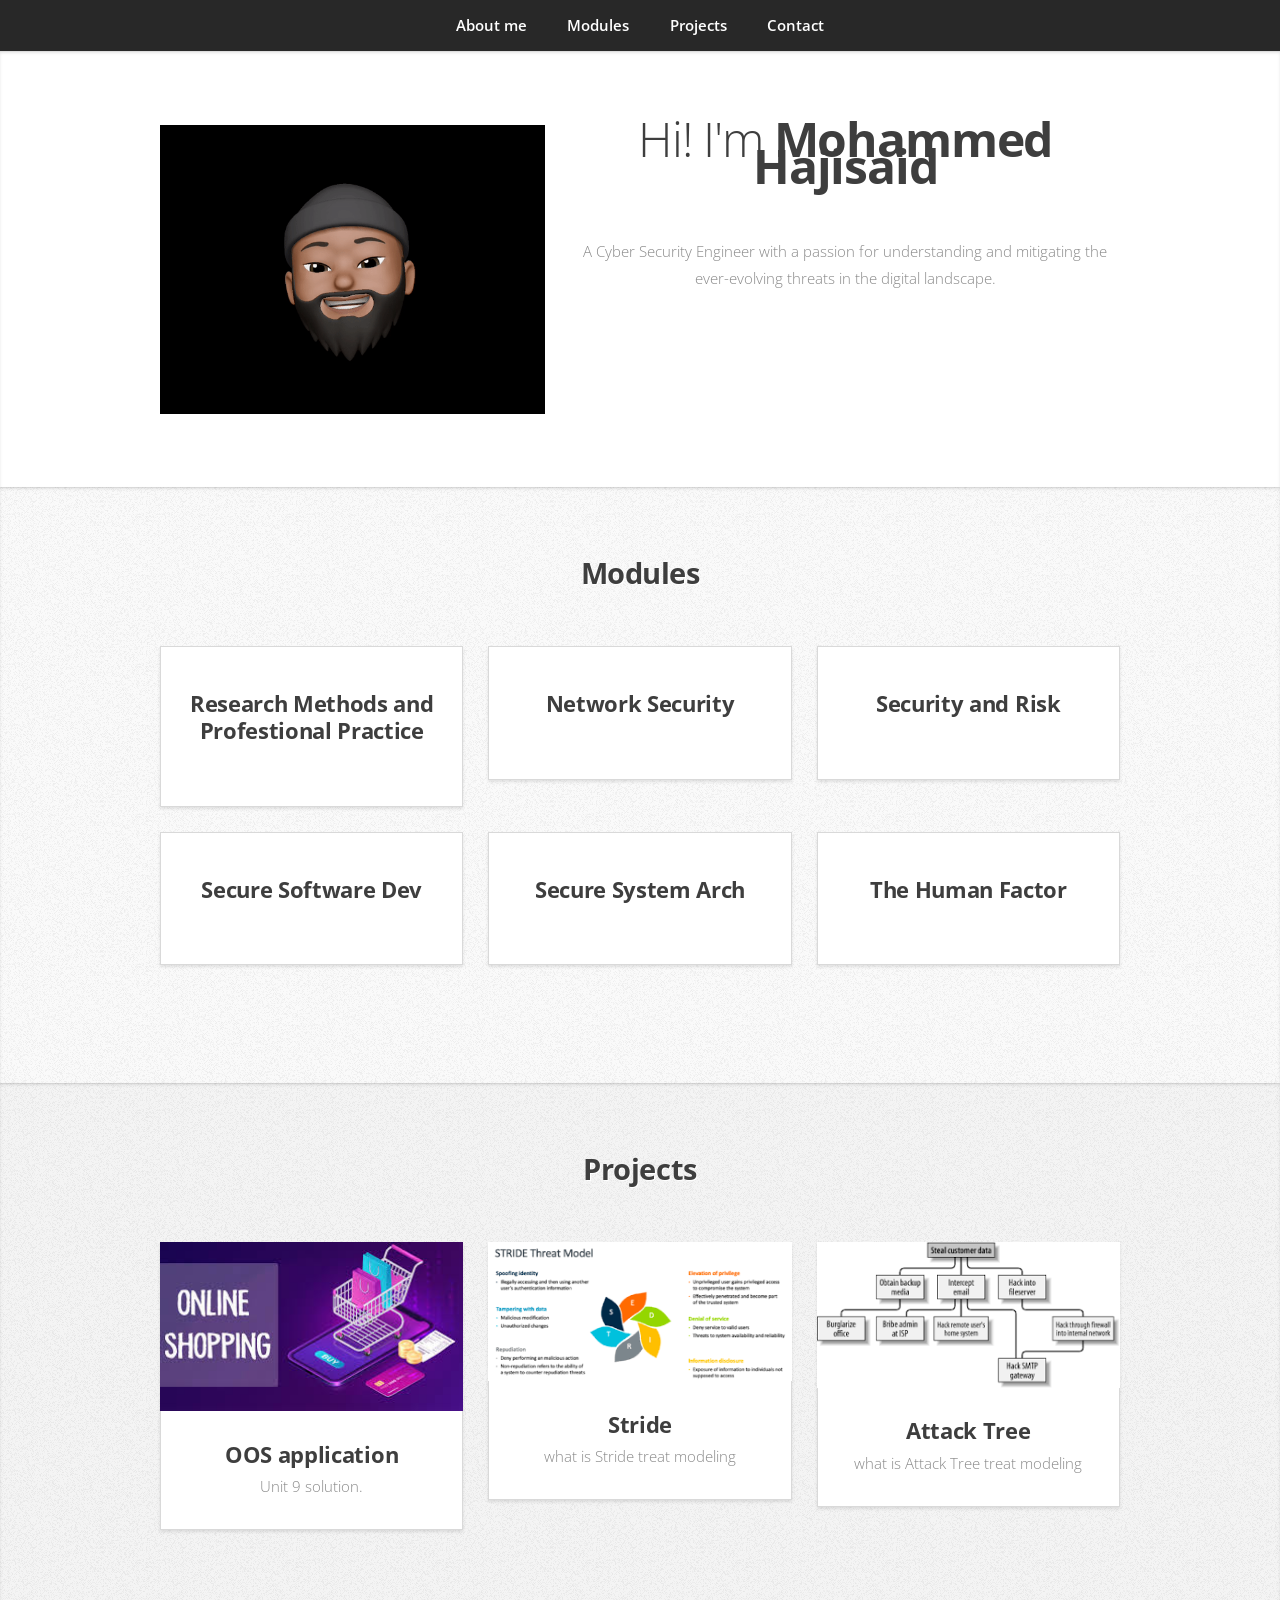
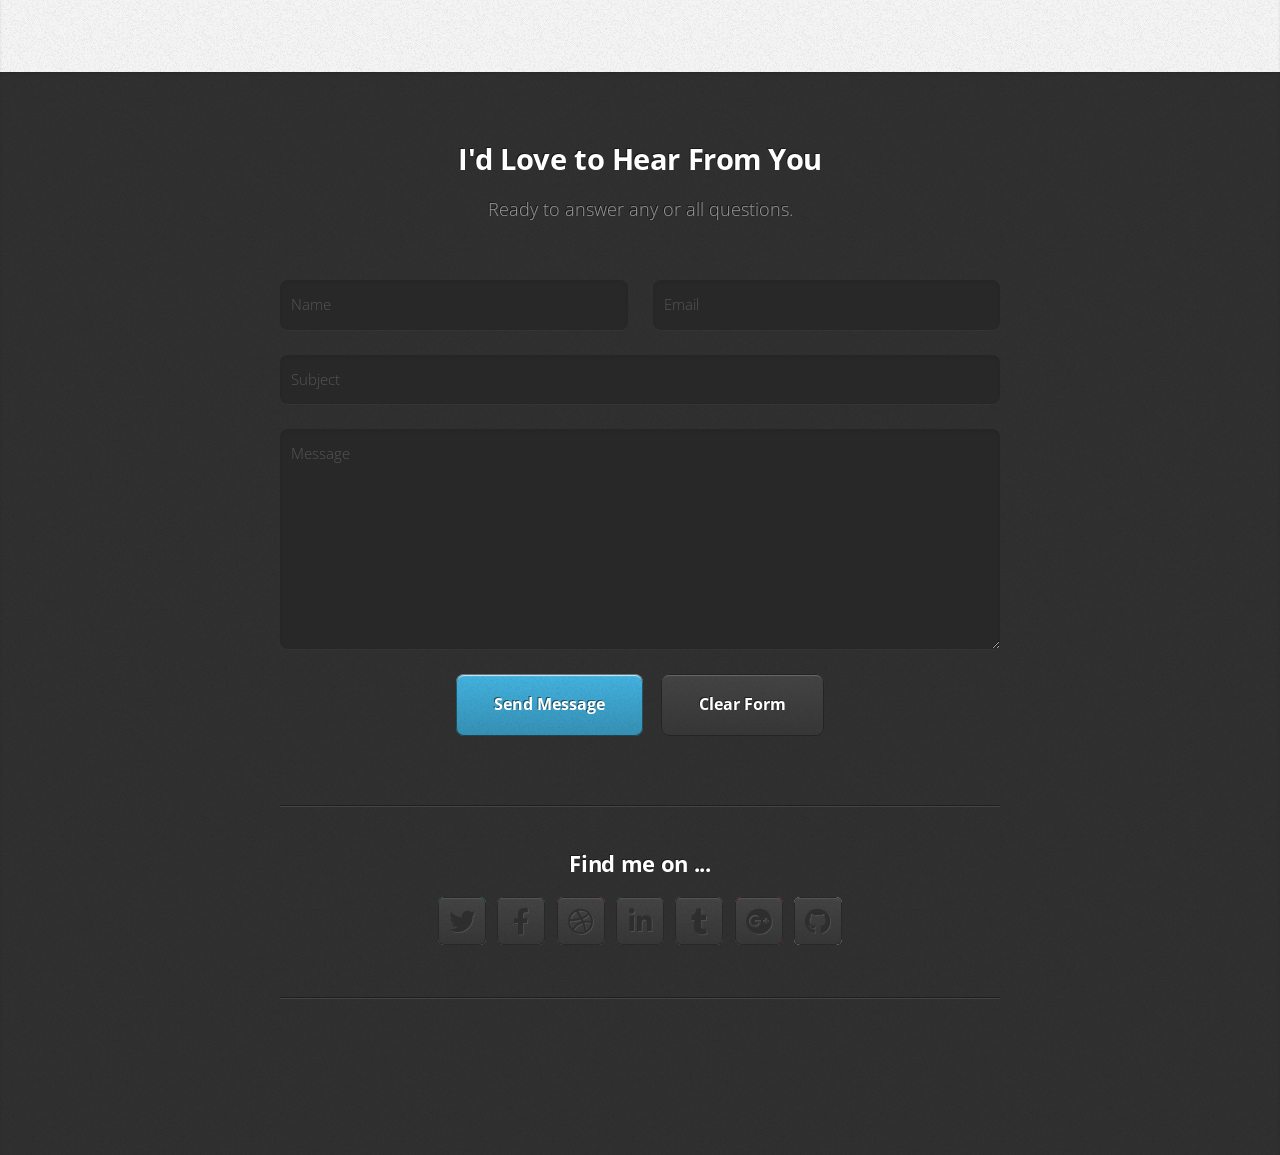
==== index.html @ 40034d8c "RMPP" ====
<!DOCTYPE HTML>
<!--
	Mohammed Hajisaid Portfolio
-->
<html>
	<head>
		<title>Mohammed Hajisaid Portfolio</title>
		<meta charset="utf-8" />
		<meta name="viewport" content="width=device-width, initial-scale=1, user-scalable=no" />
		<link rel="stylesheet" href="assets/css/main.css" />
	</head>
	<body class="is-preload">

		<!-- Nav -->
			<nav id="nav">
				<ul class="container">
					<li><a href="#About me">About me</a></li>
					<li><a href="#Modules">Modules</a></li>
					<li><a href="#Projects">Projects</a></li>
					<li><a href="#Contact">Contact</a></li>
				</ul>
			</nav>

		<!-- Home -->
			<article id="About me" class="wrapper style1">
				<div class="container">
					<div class="row">
						<div class="col-4 col-5-large col-12-medium">
							<span class="image fit"><img src="images/pic10.gif" alt="" /></span>
						</div>
						<div class="col-8 col-7-large col-12-medium">
							<header>
								<h1>Hi! I'm <strong>Mohammed Hajisaid</strong></h1>
							</header>
							<p>A Cyber Security Engineer with a passion for understanding and mitigating the ever-evolving threats in the digital landscape.</p>
							<!--a href="#work" class="button large scrolly">Learn about what tools I use</a-->
						</div>
					</div>
				</div>
			</article>

		<!-- Work -->
			<article id="modules" class="wrapper style2">
				<div class="container">
					<header>
						<h2>Modules</h2>
						<!--p>Odio turpis amet sed consequat eget posuere consequat.</p-->
					</header>
					<div class="row aln-center">
						<div class="col-4 col-6-medium col-12-small">
							<section class="box style1">
								<!--span class="icon featured fa-comments"></span-->
								<!--span class="image fit"><img src="images/pic14.png" alt="" /></span-->
								<h3>Research Methods and Profestional Practice</h3>
								<!--p> v.                                                       . </p-->
							</section>
						</div>
						<div class="col-4 col-6-medium col-12-small">
							<section class="box style1">
								<!--span class="icon solid featured fa-camera-retro"></span-->
								<h3>Network Security</h3>
								<!--p>m primis sed amet consequat lorem dolore.</p-->
							</section>
						</div>
						<div class="col-4 col-6-medium col-12-small">
							<section class="box style1">
								<!--span class="icon solid featured fa-camera-retro"></span-->

								<h3><a href="Security&Risk/Risk index.html"> Security and Risk </a></h3>
								<!--p>m primis sed amet consequat lorem dolore.</p-->
							</section>
						</div>
						<div class="col-4 col-6-medium col-12-small">
							<section class="box style1">
								<!--span class="icon solid featured fa-camera-retro"></span-->
								<h3>Secure Software Dev</h3>
								<!--p>m primis sed amet consequat lorem dolore.</p-->
							</section>
						</div>
						<div class="col-4 col-6-medium col-12-small">
							<section class="box style1">
								<!--span class="icon solid featured fa-camera-retro"></span-->
								<h3>Secure System Arch</h3>
								<!--p>m primis sed amet consequat lorem dolore.</p-->
							</section>
						</div>
						<div class="col-4 col-6-medium col-12-small">
							<section class="box style1">
								<!--span class="icon featured fa-thumbs-up"></span-->
								<h3>The Human Factor</h3>
								<!--p> nsequat lorem dolore.</p-->
							</section>
						</div>
					</div>
					<footer>
						<!--p>Lorem ipsum dolor sit sapien vestibulum ipsum primis?</p-->
						<!--a href="#projects" class="button large scrolly">See some of my recent work</a-->
					</footer>
				</div>
			</article>

		<!-- Portfolio -->
			<article id="projects" class="wrapper style3">
				<div class="container">
					<header>
						<h2>Projects</h2>
						<!--p>Proin odio consequat  sapien vestibulum consequat lorem dolore feugiat.</p-->
					</header>
					<div class="row">
						<div class="col-4 col-6-medium col-12-small">
							<article class="box style2">
								<a href="OOS.html" class="image featured"><img src="images/pic01.jpg" alt="" /></a>
								<h3><a href="OOS.html">OOS application</a></h3>
								<p>Unit 9 solution.</p>
							</article>
						</div>
						<div class="col-4 col-6-medium col-12-small">
							<article class="box style2">
								<a href="#" class="image featured"><img src="images/pic02.png" alt="" /></a>
								<h3><a href="#">Stride</a></h3>
								<p>what is Stride treat modeling</p>
							</article>
						</div>
						<div class="col-4 col-6-medium col-12-small">
							<article class="box style2">
								<a href="#" class="image featured"><img src="images/pic03.png" alt="" /></a>
								<h3><a href="#">Attack Tree </a></h3>
								<p>what is Attack Tree treat modeling</p>
							</article>
						<!--/div>
						<div class="col-4 col-6-medium col-12-small">
							<article class="box style2">
								<a href="#" class="image featured"><img src="images/pic04.jpg" alt="" /></a>
								<h3><a href="#">Tempus dolore</a></h3>
								<p>Ornare nulla proin odio consequat.</p>
							</article>
						</div>
						<div class="col-4 col-6-medium col-12-small">
							<article class="box style2">
								<a href="#" class="image featured"><img src="images/pic05.jpg" alt="" /></a>
								<h3><a href="#">Feugiat aliquam</a></h3>
								<p>Ornare nulla proin odio consequat.</p>
							</article>
						</div>
						<div class="col-4 col-6-medium col-12-small">
							<article class="box style2">
								<a href="#" class="image featured"><img src="images/pic06.jpg" alt="" /></a>
								<h3><a href="#">Sed amet ornare</a></h3>
								<p>Ornare nulla proin odio consequat.</p>
							</article>
						</div-->
					</div>
					<footer>
						<!--p>Lorem ipsum dolor sit sapien vestibulum ipsum primis?</p-->
						<!--a href="#contact" class="button large scrolly">Get in touch with me</a-->
					</footer>
				</div>
			</article>

		<!-- Contact -->
			<article id="contact" class="wrapper style4">
				<div class="container medium">
					<header>
						<h2>I'd Love to Hear From You</h2>
						<p>Ready to answer any or all questions.</p>
					</header>
					<div class="row">
						<div class="col-12">
							<form method="post" action="#">
								<div class="row">
									<div class="col-6 col-12-small">
										<input type="text" name="name" id="name" placeholder="Name" />
									</div>
									<div class="col-6 col-12-small">
										<input type="text" name="email" id="email" placeholder="Email" />
									</div>
									<div class="col-12">
										<input type="text" name="subject" id="subject" placeholder="Subject" />
									</div>
									<div class="col-12">
										<textarea name="message" id="message" placeholder="Message"></textarea>
									</div>
									<div class="col-12">
										<ul class="actions">
											<li><input type="submit" value="Send Message" /></li>
											<li><input type="reset" value="Clear Form" class="alt" /></li>
										</ul>
									</div>
								</div>
							</form>
						</div>
						<div class="col-12">
							<hr />
							<h3>Find me on ...</h3>
							<ul class="social">
								<li><a href="#" class="icon brands fa-twitter"><span class="label">Twitter</span></a></li>
								<li><a href="#" class="icon brands fa-facebook-f"><span class="label">Facebook</span></a></li>
								<li><a href="#" class="icon brands fa-dribbble"><span class="label">Dribbble</span></a></li>
								<li><a href="#" class="icon brands fa-linkedin-in"><span class="label">LinkedIn</span></a></li>
								<li><a href="#" class="icon brands fa-tumblr"><span class="label">Tumblr</span></a></li>
								<li><a href="#" class="icon brands fa-google-plus"><span class="label">Google+</span></a></li>
								<li><a href="#" class="icon brands fa-github"><span class="label">Github</span></a></li>
								<!--
								<li><a href="#" class="icon solid fa-rss"><span>RSS</span></a></li>
								<li><a href="#" class="icon brands fa-instagram"><span>Instagram</span></a></li>
								<li><a href="#" class="icon brands fa-foursquare"><span>Foursquare</span></a></li>
								<li><a href="#" class="icon brands fa-skype"><span>Skype</span></a></li>
								<li><a href="#" class="icon brands fa-soundcloud"><span>Soundcloud</span></a></li>
								<li><a href="#" class="icon brands fa-youtube"><span>YouTube</span></a></li>
								<li><a href="#" class="icon brands fa-blogger"><span>Blogger</span></a></li>
								<li><a href="#" class="icon brands fa-flickr"><span>Flickr</span></a></li>
								<li><a href="#" class="icon brands fa-vimeo"><span>Vimeo</span></a></li>
								-->
							</ul>
							<hr />
						</div>
					</div>
					<footer>
						<ul id="copyright">
							<!--li>&copy; Untitled. All rights reserved.</li><li>Design: <a href="http://html5up.net">HTML5 UP</a></li-->
						</ul>
					</footer>
				</div>
			</article>

		<!-- Scripts -->
			<script src="assets/js/jquery.min.js"></script>
			<script src="assets/js/jquery.scrolly.min.js"></script>
			<script src="assets/js/browser.min.js"></script>
			<script src="assets/js/breakpoints.min.js"></script>
			<script src="assets/js/util.js"></script>
			<script src="assets/js/main.js"></script>

	</body>
</html>
---- assets/css/main.css ----
@import url("https://fonts.googleapis.com/css?family=Open+Sans:300,300italic,600,600italic,700");
@import url("fontawesome-all.min.css");

/*
	Miniport by HTML5 UP
	html5up.net | @ajlkn
	Free for personal and commercial use under the CCA 3.0 license (html5up.net/license)
*/

html, body, div, span, applet, object,
iframe, h1, h2, h3, h4, h5, h6, p, blockquote,
pre, a, abbr, acronym, address, big, cite,
code, del, dfn, em, img, ins, kbd, q, s, samp,
small, strike, strong, sub, sup, tt, var, b,
u, i, center, dl, dt, dd, ol, ul, li, fieldset,
form, label, legend, table, caption, tbody,
tfoot, thead, tr, th, td, article, aside,
canvas, details, embed, figure, figcaption,
footer, header, hgroup, menu, nav, output, ruby,
section, summary, time, mark, audio, video {
	margin: 0;
	padding: 0;
	border: 0;
	font-size: 100%;
	font: inherit;
	vertical-align: baseline;}

article, aside, details, figcaption, figure,
footer, header, hgroup, menu, nav, section {
	display: block;}

body {
	line-height: 1;
}

ol, ul {
	list-style: none;
}

blockquote, q {
	quotes: none;
}

	blockquote:before, blockquote:after, q:before, q:after {
		content: '';
		content: none;
	}

table {
	border-collapse: collapse;
	border-spacing: 0;
}

body {
	-webkit-text-size-adjust: none;
}

mark {
	background-color: transparent;
	color: inherit;
}

input::-moz-focus-inner {
	border: 0;
	padding: 0;
}

input, select, textarea {
	-moz-appearance: none;
	-webkit-appearance: none;
	-ms-appearance: none;
	appearance: none;
}

/* Basic */

	html {
		box-sizing: border-box;
	}

	*, *:before, *:after {
		box-sizing: inherit;
	}

	body {
		padding-top: 3.5em;
	}

		body.is-preload *, body.is-preload *:before, body.is-preload *:after {
			-moz-animation: none !important;
			-webkit-animation: none !important;
			-ms-animation: none !important;
			animation: none !important;
			-moz-transition: none !important;
			-webkit-transition: none !important;
			-ms-transition: none !important;
			transition: none !important;
		}

	body, input, textarea, select {
		font-family: 'Open Sans', sans-serif;
		line-height: 1.85em;
		color: #888;
		font-weight: 300;
		font-size: 13pt;
	}

	a {
		-moz-transition: color .2s ease-in-out;
		-webkit-transition: color .2s ease-in-out;
		-ms-transition: color .2s ease-in-out;
		transition: color .2s ease-in-out;
		color: #43B3E0;
		text-decoration: underline;
	}

		a:hover {
			color: #43bff0 !important;
		}

		a img {
			border: 0;
		}

	b, strong {
		font-weight: 600;
		color: #3e3e3e;
	}

	i, em {
		font-style: italic;
	}

	sub {
		position: relative;
		top: 0.5em;
		font-size: 0.8em;
	}

	sup {
		position: relative;
		top: -0.5em;
		font-size: 0.8em;
	}

	blockquote {
		border-left: solid 0.75em #eee;
		padding: 1em 0 1em 1.5em;
		font-style: italic;
	}

	h1, h2, h3, h4, h5, h6 {
		color: #3e3e3e;
		margin: 0 0 0.75em 0;
	}

	h1 a, h2 a, h3 a, h4 a, h5 a, h6 a {
		text-decoration: none;
		color: inherit;
	}

	h2, h3, h4, h5, h6 {
		font-weight: 700;
	}

	h1 {
		font-size: 3.25em;
		letter-spacing: -0.025em;
		font-weight: 300;
	}

		h1 strong {
			font-weight: 700;
		}

	h2 {
		font-size: 2em;
		letter-spacing: -0.015em;
	}

	h3 {
		font-size: 1.5em;
		letter-spacing: -0.015em;
	}

	em, i {
		font-style: italic;
	}

	br.clear {
		clear: both;
	}

	hr {
		border: 0;
		border-top: solid 1px #444;
		border-top-color: rgba(0, 0, 0, 0.35);
		box-shadow: 0px 1px 0px 0px rgba(255, 255, 255, 0.1);
		height: 1px;
		margin: 3em 0;
	}

	p, ul, ol, dl, table {
		margin-bottom: 2em;
	}

	header {
		margin: 0 0 3em 0;
	}

		header > p {
			font-size: 1.25em;
			margin: 0;
		}

	footer {
		margin: 3em 0 0 0;
	}

		footer > p {
			font-size: 1.25em;
		}

/* Container */

	.container {
		margin: 0 auto;
		max-width: calc(100% - 50px);
		width: 1200px;
	}

		.container.medium {
			width: 900px;
		}

		@media screen and (max-width: 1680px) {

			.container {
				width: 1200px;
			}

				.container.medium {
					width: 900px;
				}

		}

		@media screen and (max-width: 1280px) {

			.container {
				width: 960px;
			}

				.container.medium {
					width: 720px;
				}

		}

		@media screen and (max-width: 980px) {

			.container {
				width: 100%;
			}

				.container.medium {
					width: 75%;
				}

		}

		@media screen and (max-width: 736px) {

			.container {
				width: 100%;
				max-width: calc(100% - 30px);
			}

				.container.medium {
					width: 100%;
				}

		}

/* Row */

	.row {
		display: flex;
		flex-wrap: wrap;
		box-sizing: border-box;
		align-items: stretch;
	}

		.row > * {
			box-sizing: border-box;
		}

		.row.gtr-uniform > * > :last-child {
			margin-bottom: 0;
		}

		.row.aln-left {
			justify-content: flex-start;
		}

		.row.aln-center {
			justify-content: center;
		}

		.row.aln-right {
			justify-content: flex-end;
		}

		.row.aln-top {
			align-items: flex-start;
		}

		.row.aln-middle {
			align-items: center;
		}

		.row.aln-bottom {
			align-items: flex-end;
		}

		.row > .imp {
			order: -1;
		}

		.row > .col-1 {
			width: 8.33333%;
		}

		.row > .off-1 {
			margin-left: 8.33333%;
		}

		.row > .col-2 {
			width: 16.66667%;
		}

		.row > .off-2 {
			margin-left: 16.66667%;
		}

		.row > .col-3 {
			width: 25%;
		}

		.row > .off-3 {
			margin-left: 25%;
		}

		.row > .col-4 {
			width: 33.33333%;
		}

		.row > .off-4 {
			margin-left: 33.33333%;
		}

		.row > .col-5 {
			width: 41.66667%;
		}

		.row > .off-5 {
			margin-left: 41.66667%;
		}

		.row > .col-6 {
			width: 50%;
		}

		.row > .off-6 {
			margin-left: 50%;
		}

		.row > .col-7 {
			width: 58.33333%;
		}

		.row > .off-7 {
			margin-left: 58.33333%;
		}

		.row > .col-8 {
			width: 66.66667%;
		}

		.row > .off-8 {
			margin-left: 66.66667%;
		}

		.row > .col-9 {
			width: 75%;
		}

		.row > .off-9 {
			margin-left: 75%;
		}

		.row > .col-10 {
			width: 83.33333%;
		}

		.row > .off-10 {
			margin-left: 83.33333%;
		}

		.row > .col-11 {
			width: 91.66667%;
		}

		.row > .off-11 {
			margin-left: 91.66667%;
		}

		.row > .col-12 {
			width: 100%;
		}

		.row > .off-12 {
			margin-left: 100%;
		}

		.row.gtr-0 {
			margin-top: 0px;
			margin-left: 0px;
		}

			.row.gtr-0 > * {
				padding: 0px 0 0 0px;
			}

			.row.gtr-0.gtr-uniform {
				margin-top: 0px;
			}

				.row.gtr-0.gtr-uniform > * {
					padding-top: 0px;
				}

		.row.gtr-25 {
			margin-top: -6.25px;
			margin-left: -6.25px;
		}

			.row.gtr-25 > * {
				padding: 6.25px 0 0 6.25px;
			}

			.row.gtr-25.gtr-uniform {
				margin-top: -6.25px;
			}

				.row.gtr-25.gtr-uniform > * {
					padding-top: 6.25px;
				}

		.row.gtr-50 {
			margin-top: -12.5px;
			margin-left: -12.5px;
		}

			.row.gtr-50 > * {
				padding: 12.5px 0 0 12.5px;
			}

			.row.gtr-50.gtr-uniform {
				margin-top: -12.5px;
			}

				.row.gtr-50.gtr-uniform > * {
					padding-top: 12.5px;
				}

		.row {
			margin-top: -25px;
			margin-left: -25px;
		}

			.row > * {
				padding: 25px 0 0 25px;
			}

			.row.gtr-uniform {
				margin-top: -25px;
			}

				.row.gtr-uniform > * {
					padding-top: 25px;
				}

		.row.gtr-150 {
			margin-top: -37.5px;
			margin-left: -37.5px;
		}

			.row.gtr-150 > * {
				padding: 37.5px 0 0 37.5px;
			}

			.row.gtr-150.gtr-uniform {
				margin-top: -37.5px;
			}

				.row.gtr-150.gtr-uniform > * {
					padding-top: 37.5px;
				}

		.row.gtr-200 {
			margin-top: -50px;
			margin-left: -50px;
		}

			.row.gtr-200 > * {
				padding: 50px 0 0 50px;
			}

			.row.gtr-200.gtr-uniform {
				margin-top: -50px;
			}

				.row.gtr-200.gtr-uniform > * {
					padding-top: 50px;
				}

		@media screen and (max-width: 1680px) {

			.row {
				display: flex;
				flex-wrap: wrap;
				box-sizing: border-box;
				align-items: stretch;
			}

				.row > * {
					box-sizing: border-box;
				}

				.row.gtr-uniform > * > :last-child {
					margin-bottom: 0;
				}

				.row.aln-left {
					justify-content: flex-start;
				}

				.row.aln-center {
					justify-content: center;
				}

				.row.aln-right {
					justify-content: flex-end;
				}

				.row.aln-top {
					align-items: flex-start;
				}

				.row.aln-middle {
					align-items: center;
				}

				.row.aln-bottom {
					align-items: flex-end;
				}

				.row > .imp-xlarge {
					order: -1;
				}

				.row > .col-1-xlarge {
					width: 8.33333%;
				}

				.row > .off-1-xlarge {
					margin-left: 8.33333%;
				}

				.row > .col-2-xlarge {
					width: 16.66667%;
				}

				.row > .off-2-xlarge {
					margin-left: 16.66667%;
				}

				.row > .col-3-xlarge {
					width: 25%;
				}

				.row > .off-3-xlarge {
					margin-left: 25%;
				}

				.row > .col-4-xlarge {
					width: 33.33333%;
				}

				.row > .off-4-xlarge {
					margin-left: 33.33333%;
				}

				.row > .col-5-xlarge {
					width: 41.66667%;
				}

				.row > .off-5-xlarge {
					margin-left: 41.66667%;
				}

				.row > .col-6-xlarge {
					width: 50%;
				}

				.row > .off-6-xlarge {
					margin-left: 50%;
				}

				.row > .col-7-xlarge {
					width: 58.33333%;
				}

				.row > .off-7-xlarge {
					margin-left: 58.33333%;
				}

				.row > .col-8-xlarge {
					width: 66.66667%;
				}

				.row > .off-8-xlarge {
					margin-left: 66.66667%;
				}

				.row > .col-9-xlarge {
					width: 75%;
				}

				.row > .off-9-xlarge {
					margin-left: 75%;
				}

				.row > .col-10-xlarge {
					width: 83.33333%;
				}

				.row > .off-10-xlarge {
					margin-left: 83.33333%;
				}

				.row > .col-11-xlarge {
					width: 91.66667%;
				}

				.row > .off-11-xlarge {
					margin-left: 91.66667%;
				}

				.row > .col-12-xlarge {
					width: 100%;
				}

				.row > .off-12-xlarge {
					margin-left: 100%;
				}

				.row.gtr-0 {
					margin-top: 0px;
					margin-left: 0px;
				}

					.row.gtr-0 > * {
						padding: 0px 0 0 0px;
					}

					.row.gtr-0.gtr-uniform {
						margin-top: 0px;
					}

						.row.gtr-0.gtr-uniform > * {
							padding-top: 0px;
						}

				.row.gtr-25 {
					margin-top: -6.25px;
					margin-left: -6.25px;
				}

					.row.gtr-25 > * {
						padding: 6.25px 0 0 6.25px;
					}

					.row.gtr-25.gtr-uniform {
						margin-top: -6.25px;
					}

						.row.gtr-25.gtr-uniform > * {
							padding-top: 6.25px;
						}

				.row.gtr-50 {
					margin-top: -12.5px;
					margin-left: -12.5px;
				}

					.row.gtr-50 > * {
						padding: 12.5px 0 0 12.5px;
					}

					.row.gtr-50.gtr-uniform {
						margin-top: -12.5px;
					}

						.row.gtr-50.gtr-uniform > * {
							padding-top: 12.5px;
						}

				.row {
					margin-top: -25px;
					margin-left: -25px;
				}

					.row > * {
						padding: 25px 0 0 25px;
					}

					.row.gtr-uniform {
						margin-top: -25px;
					}

						.row.gtr-uniform > * {
							padding-top: 25px;
						}

				.row.gtr-150 {
					margin-top: -37.5px;
					margin-left: -37.5px;
				}

					.row.gtr-150 > * {
						padding: 37.5px 0 0 37.5px;
					}

					.row.gtr-150.gtr-uniform {
						margin-top: -37.5px;
					}

						.row.gtr-150.gtr-uniform > * {
							padding-top: 37.5px;
						}

				.row.gtr-200 {
					margin-top: -50px;
					margin-left: -50px;
				}

					.row.gtr-200 > * {
						padding: 50px 0 0 50px;
					}

					.row.gtr-200.gtr-uniform {
						margin-top: -50px;
					}

						.row.gtr-200.gtr-uniform > * {
							padding-top: 50px;
						}

		}

		@media screen and (max-width: 1280px) {

			.row {
				display: flex;
				flex-wrap: wrap;
				box-sizing: border-box;
				align-items: stretch;
			}

				.row > * {
					box-sizing: border-box;
				}

				.row.gtr-uniform > * > :last-child {
					margin-bottom: 0;
				}

				.row.aln-left {
					justify-content: flex-start;
				}

				.row.aln-center {
					justify-content: center;
				}

				.row.aln-right {
					justify-content: flex-end;
				}

				.row.aln-top {
					align-items: flex-start;
				}

				.row.aln-middle {
					align-items: center;
				}

				.row.aln-bottom {
					align-items: flex-end;
				}

				.row > .imp-large {
					order: -1;
				}

				.row > .col-1-large {
					width: 8.33333%;
				}

				.row > .off-1-large {
					margin-left: 8.33333%;
				}

				.row > .col-2-large {
					width: 16.66667%;
				}

				.row > .off-2-large {
					margin-left: 16.66667%;
				}

				.row > .col-3-large {
					width: 25%;
				}

				.row > .off-3-large {
					margin-left: 25%;
				}

				.row > .col-4-large {
					width: 33.33333%;
				}

				.row > .off-4-large {
					margin-left: 33.33333%;
				}

				.row > .col-5-large {
					width: 41.66667%;
				}

				.row > .off-5-large {
					margin-left: 41.66667%;
				}

				.row > .col-6-large {
					width: 50%;
				}

				.row > .off-6-large {
					margin-left: 50%;
				}

				.row > .col-7-large {
					width: 58.33333%;
				}

				.row > .off-7-large {
					margin-left: 58.33333%;
				}

				.row > .col-8-large {
					width: 66.66667%;
				}

				.row > .off-8-large {
					margin-left: 66.66667%;
				}

				.row > .col-9-large {
					width: 75%;
				}

				.row > .off-9-large {
					margin-left: 75%;
				}

				.row > .col-10-large {
					width: 83.33333%;
				}

				.row > .off-10-large {
					margin-left: 83.33333%;
				}

				.row > .col-11-large {
					width: 91.66667%;
				}

				.row > .off-11-large {
					margin-left: 91.66667%;
				}

				.row > .col-12-large {
					width: 100%;
				}

				.row > .off-12-large {
					margin-left: 100%;
				}

				.row.gtr-0 {
					margin-top: 0px;
					margin-left: 0px;
				}

					.row.gtr-0 > * {
						padding: 0px 0 0 0px;
					}

					.row.gtr-0.gtr-uniform {
						margin-top: 0px;
					}

						.row.gtr-0.gtr-uniform > * {
							padding-top: 0px;
						}

				.row.gtr-25 {
					margin-top: -6.25px;
					margin-left: -6.25px;
				}

					.row.gtr-25 > * {
						padding: 6.25px 0 0 6.25px;
					}

					.row.gtr-25.gtr-uniform {
						margin-top: -6.25px;
					}

						.row.gtr-25.gtr-uniform > * {
							padding-top: 6.25px;
						}

				.row.gtr-50 {
					margin-top: -12.5px;
					margin-left: -12.5px;
				}

					.row.gtr-50 > * {
						padding: 12.5px 0 0 12.5px;
					}

					.row.gtr-50.gtr-uniform {
						margin-top: -12.5px;
					}

						.row.gtr-50.gtr-uniform > * {
							padding-top: 12.5px;
						}

				.row {
					margin-top: -25px;
					margin-left: -25px;
				}

					.row > * {
						padding: 25px 0 0 25px;
					}

					.row.gtr-uniform {
						margin-top: -25px;
					}

						.row.gtr-uniform > * {
							padding-top: 25px;
						}

				.row.gtr-150 {
					margin-top: -37.5px;
					margin-left: -37.5px;
				}

					.row.gtr-150 > * {
						padding: 37.5px 0 0 37.5px;
					}

					.row.gtr-150.gtr-uniform {
						margin-top: -37.5px;
					}

						.row.gtr-150.gtr-uniform > * {
							padding-top: 37.5px;
						}

				.row.gtr-200 {
					margin-top: -50px;
					margin-left: -50px;
				}

					.row.gtr-200 > * {
						padding: 50px 0 0 50px;
					}

					.row.gtr-200.gtr-uniform {
						margin-top: -50px;
					}

						.row.gtr-200.gtr-uniform > * {
							padding-top: 50px;
						}

		}

		@media screen and (max-width: 980px) {

			.row {
				display: flex;
				flex-wrap: wrap;
				box-sizing: border-box;
				align-items: stretch;
			}

				.row > * {
					box-sizing: border-box;
				}

				.row.gtr-uniform > * > :last-child {
					margin-bottom: 0;
				}

				.row.aln-left {
					justify-content: flex-start;
				}

				.row.aln-center {
					justify-content: center;
				}

				.row.aln-right {
					justify-content: flex-end;
				}

				.row.aln-top {
					align-items: flex-start;
				}

				.row.aln-middle {
					align-items: center;
				}

				.row.aln-bottom {
					align-items: flex-end;
				}

				.row > .imp-medium {
					order: -1;
				}

				.row > .col-1-medium {
					width: 8.33333%;
				}

				.row > .off-1-medium {
					margin-left: 8.33333%;
				}

				.row > .col-2-medium {
					width: 16.66667%;
				}

				.row > .off-2-medium {
					margin-left: 16.66667%;
				}

				.row > .col-3-medium {
					width: 25%;
				}

				.row > .off-3-medium {
					margin-left: 25%;
				}

				.row > .col-4-medium {
					width: 33.33333%;
				}

				.row > .off-4-medium {
					margin-left: 33.33333%;
				}

				.row > .col-5-medium {
					width: 41.66667%;
				}

				.row > .off-5-medium {
					margin-left: 41.66667%;
				}

				.row > .col-6-medium {
					width: 50%;
				}

				.row > .off-6-medium {
					margin-left: 50%;
				}

				.row > .col-7-medium {
					width: 58.33333%;
				}

				.row > .off-7-medium {
					margin-left: 58.33333%;
				}

				.row > .col-8-medium {
					width: 66.66667%;
				}

				.row > .off-8-medium {
					margin-left: 66.66667%;
				}

				.row > .col-9-medium {
					width: 75%;
				}

				.row > .off-9-medium {
					margin-left: 75%;
				}

				.row > .col-10-medium {
					width: 83.33333%;
				}

				.row > .off-10-medium {
					margin-left: 83.33333%;
				}

				.row > .col-11-medium {
					width: 91.66667%;
				}

				.row > .off-11-medium {
					margin-left: 91.66667%;
				}

				.row > .col-12-medium {
					width: 100%;
				}

				.row > .off-12-medium {
					margin-left: 100%;
				}

				.row.gtr-0 {
					margin-top: 0px;
					margin-left: 0px;
				}

					.row.gtr-0 > * {
						padding: 0px 0 0 0px;
					}

					.row.gtr-0.gtr-uniform {
						margin-top: 0px;
					}

						.row.gtr-0.gtr-uniform > * {
							padding-top: 0px;
						}

				.row.gtr-25 {
					margin-top: -6.25px;
					margin-left: -6.25px;
				}

					.row.gtr-25 > * {
						padding: 6.25px 0 0 6.25px;
					}

					.row.gtr-25.gtr-uniform {
						margin-top: -6.25px;
					}

						.row.gtr-25.gtr-uniform > * {
							padding-top: 6.25px;
						}

				.row.gtr-50 {
					margin-top: -12.5px;
					margin-left: -12.5px;
				}

					.row.gtr-50 > * {
						padding: 12.5px 0 0 12.5px;
					}

					.row.gtr-50.gtr-uniform {
						margin-top: -12.5px;
					}

						.row.gtr-50.gtr-uniform > * {
							padding-top: 12.5px;
						}

				.row {
					margin-top: -25px;
					margin-left: -25px;
				}

					.row > * {
						padding: 25px 0 0 25px;
					}

					.row.gtr-uniform {
						margin-top: -25px;
					}

						.row.gtr-uniform > * {
							padding-top: 25px;
						}

				.row.gtr-150 {
					margin-top: -37.5px;
					margin-left: -37.5px;
				}

					.row.gtr-150 > * {
						padding: 37.5px 0 0 37.5px;
					}

					.row.gtr-150.gtr-uniform {
						margin-top: -37.5px;
					}

						.row.gtr-150.gtr-uniform > * {
							padding-top: 37.5px;
						}

				.row.gtr-200 {
					margin-top: -50px;
					margin-left: -50px;
				}

					.row.gtr-200 > * {
						padding: 50px 0 0 50px;
					}

					.row.gtr-200.gtr-uniform {
						margin-top: -50px;
					}

						.row.gtr-200.gtr-uniform > * {
							padding-top: 50px;
						}

		}

		@media screen and (max-width: 736px) {

			.row {
				display: flex;
				flex-wrap: wrap;
				box-sizing: border-box;
				align-items: stretch;
			}

				.row > * {
					box-sizing: border-box;
				}

				.row.gtr-uniform > * > :last-child {
					margin-bottom: 0;
				}

				.row.aln-left {
					justify-content: flex-start;
				}

				.row.aln-center {
					justify-content: center;
				}

				.row.aln-right {
					justify-content: flex-end;
				}

				.row.aln-top {
					align-items: flex-start;
				}

				.row.aln-middle {
					align-items: center;
				}

				.row.aln-bottom {
					align-items: flex-end;
				}

				.row > .imp-small {
					order: -1;
				}

				.row > .col-1-small {
					width: 8.33333%;
				}

				.row > .off-1-small {
					margin-left: 8.33333%;
				}

				.row > .col-2-small {
					width: 16.66667%;
				}

				.row > .off-2-small {
					margin-left: 16.66667%;
				}

				.row > .col-3-small {
					width: 25%;
				}

				.row > .off-3-small {
					margin-left: 25%;
				}

				.row > .col-4-small {
					width: 33.33333%;
				}

				.row > .off-4-small {
					margin-left: 33.33333%;
				}

				.row > .col-5-small {
					width: 41.66667%;
				}

				.row > .off-5-small {
					margin-left: 41.66667%;
				}

				.row > .col-6-small {
					width: 50%;
				}

				.row > .off-6-small {
					margin-left: 50%;
				}

				.row > .col-7-small {
					width: 58.33333%;
				}

				.row > .off-7-small {
					margin-left: 58.33333%;
				}

				.row > .col-8-small {
					width: 66.66667%;
				}

				.row > .off-8-small {
					margin-left: 66.66667%;
				}

				.row > .col-9-small {
					width: 75%;
				}

				.row > .off-9-small {
					margin-left: 75%;
				}

				.row > .col-10-small {
					width: 83.33333%;
				}

				.row > .off-10-small {
					margin-left: 83.33333%;
				}

				.row > .col-11-small {
					width: 91.66667%;
				}

				.row > .off-11-small {
					margin-left: 91.66667%;
				}

				.row > .col-12-small {
					width: 100%;
				}

				.row > .off-12-small {
					margin-left: 100%;
				}

				.row.gtr-0 {
					margin-top: 0px;
					margin-left: 0px;
				}

					.row.gtr-0 > * {
						padding: 0px 0 0 0px;
					}

					.row.gtr-0.gtr-uniform {
						margin-top: 0px;
					}

						.row.gtr-0.gtr-uniform > * {
							padding-top: 0px;
						}

				.row.gtr-25 {
					margin-top: -3.75px;
					margin-left: -3.75px;
				}

					.row.gtr-25 > * {
						padding: 3.75px 0 0 3.75px;
					}

					.row.gtr-25.gtr-uniform {
						margin-top: -3.75px;
					}

						.row.gtr-25.gtr-uniform > * {
							padding-top: 3.75px;
						}

				.row.gtr-50 {
					margin-top: -7.5px;
					margin-left: -7.5px;
				}

					.row.gtr-50 > * {
						padding: 7.5px 0 0 7.5px;
					}

					.row.gtr-50.gtr-uniform {
						margin-top: -7.5px;
					}

						.row.gtr-50.gtr-uniform > * {
							padding-top: 7.5px;
						}

				.row {
					margin-top: -15px;
					margin-left: -15px;
				}

					.row > * {
						padding: 15px 0 0 15px;
					}

					.row.gtr-uniform {
						margin-top: -15px;
					}

						.row.gtr-uniform > * {
							padding-top: 15px;
						}

				.row.gtr-150 {
					margin-top: -22.5px;
					margin-left: -22.5px;
				}

					.row.gtr-150 > * {
						padding: 22.5px 0 0 22.5px;
					}

					.row.gtr-150.gtr-uniform {
						margin-top: -22.5px;
					}

						.row.gtr-150.gtr-uniform > * {
							padding-top: 22.5px;
						}

				.row.gtr-200 {
					margin-top: -30px;
					margin-left: -30px;
				}

					.row.gtr-200 > * {
						padding: 30px 0 0 30px;
					}

					.row.gtr-200.gtr-uniform {
						margin-top: -30px;
					}

						.row.gtr-200.gtr-uniform > * {
							padding-top: 30px;
						}

		}

/* Form */

	form label {
		color: #3e3e3e;
		font-weight: 700;
		display: block;
		margin: 0 0 0.5em 0;
	}

	form input[type=text],
	form input[type=email],
	form input[type=password],
	form select,
	form textarea {
		-moz-transition: background .2s ease-in-out, box-shadow .2s ease-in-out;
		-webkit-transition: background .2s ease-in-out, box-shadow .2s ease-in-out;
		-ms-transition: background .2s ease-in-out, box-shadow .2s ease-in-out;
		transition: background .2s ease-in-out, box-shadow .2s ease-in-out;
		-webkit-appearance: none;
		display: block;
		border: 0;
		padding: 0.75em;
		font-size: 1em;
		border-radius: 8px;
		border: solid 1px #ddd;
		background: #fff;
		color: #bbb;
		box-shadow: inset 0px 2px 3px 1px rgba(0, 0, 0, 0.05), 0px 1px 0px 0px rgba(255, 255, 255, 0.025);
		width: 100%;
	}

		form input[type=text]:focus,
		form input[type=email]:focus,
		form input[type=password]:focus,
		form select:focus,
		form textarea:focus {
			background: #fafafa;
			box-shadow: inset 0px 2px 5px 0px rgba(0, 0, 0, 0.05), 0px 1px 0px 0px rgba(255, 255, 255, 0.025), inset 0px 0px 2px 1px #43bff0;
		}

	form textarea {
		height: 15em;
	}

	form .actions:last-child {
		margin-bottom: 0;
	}

	form ::-webkit-input-placeholder {
		color: #555 !important;
	}

	form :-moz-placeholder {
		color: #555 !important;
	}

	form ::-moz-placeholder {
		color: #555 !important;
	}

	form :-ms-input-placeholder {
		color: #555 !important;
	}

	form ::-moz-focus-inner {
		border: 0;
	}

/* Tables */

	table {
		width: 100%;
	}

		table.default {
			width: 100%;
		}

			table.default tr {
				border-top: solid 1px #eee;
			}

				table.default tr:first-child {
					border-top: 0;
				}

			table.default td {
				padding: 0.5em 1em 0.5em 1em;
			}

			table.default th {
				text-align: left;
				padding: 0.5em 1em 0.5em 1em;
				font-weight: 600;
				margin: 0 0 1em 0;
			}

			table.default thead {
				background: #4f4f4f;
				color: #fff;
			}

/* Section/Article */

	section, article {
		margin-bottom: 3em;
	}

	section > :last-child,
	article > :last-child,
	section:last-child,
	article:last-child {
		margin-bottom: 0;
	}

/* Image */

	.image {
		display: inline-block;
		position: relative;
	}

		.image img {
			display: block;
			width: 100%;
		}

		.image.fit {
			display: block;
			width: 100%;
		}

		.image.featured {
			display: block;
			width: 100%;
			margin: 0 0 2em 0;
		}

		.image.left {
			float: left;
			margin: 0 2em 2em 0;
		}

		.image.centered {
			display: block;
			margin: 0 0 2em 0;
		}

			.image.centered img {
				margin: 0 auto;
				width: auto;
			}

/* Button */

	input[type="button"],
	input[type="submit"],
	input[type="reset"],
	button,
	.button {
		background-image: url("images/bg.png"), -moz-linear-gradient(top, rgba(0, 0, 0, 0), rgba(0, 0, 0, 0.2));
		background-image: url("images/bg.png"), -webkit-linear-gradient(top, rgba(0, 0, 0, 0), rgba(0, 0, 0, 0.2));
		background-image: url("images/bg.png"), -ms-linear-gradient(top, rgba(0, 0, 0, 0), rgba(0, 0, 0, 0.2));
		background-image: url("images/bg.png"), linear-gradient(top, rgba(0, 0, 0, 0), rgba(0, 0, 0, 0.2));
		-moz-transition: background-color .2s ease-in-out;
		-webkit-transition: background-color .2s ease-in-out;
		-ms-transition: background-color .2s ease-in-out;
		transition: background-color .2s ease-in-out;
		-webkit-appearance: none;
		position: relative;
		display: inline-block;
		color: #fff !important;
		text-decoration: none;
		font-weight: 700;
		border: 0;
		outline: 0;
		cursor: pointer;
		border-radius: 8px;
		text-shadow: -1px -1px 0.5px rgba(0, 0, 0, 0.5);
		overflow: hidden;
		box-shadow: inset 0px 0px 0px 1px rgba(0, 0, 0, 0.5), inset 0px 2px 1px 0px rgba(255, 255, 255, 0.75);
		background-color: #43B3E0;
		padding: 1em 2.35em 1em 2.35em;
		font-size: 1.1em;
		max-width: 24em;
	}

		input[type="button"]:hover,
		input[type="submit"]:hover,
		input[type="reset"]:hover,
		button:hover,
		.button:hover {
			background-color: #43bff0;
			color: #fff !important;
		}

		input[type="button"]:active,
		input[type="submit"]:active,
		input[type="reset"]:active,
		button:active,
		.button:active {
			background-color: #3BA8D3;
			top: 1px;
		}

		input[type="button"].large,
		input[type="submit"].large,
		input[type="reset"].large,
		button.large,
		.button.large {
			font-size: 1.5em;
			letter-spacing: -0.025em;
		}

		input[type="button"].alt,
		input[type="submit"].alt,
		input[type="reset"].alt,
		button.alt,
		.button.alt {
			background-color: #444;
			box-shadow: inset 0px 0px 0px 1px #242424, inset 0px 2px 1px 0px rgba(255, 255, 255, 0.2);
		}

			input[type="button"].alt:hover,
			input[type="submit"].alt:hover,
			input[type="reset"].alt:hover,
			button.alt:hover,
			.button.alt:hover {
				background-color: #4f4f4f;
				color: #fff !important;
			}

			input[type="button"].alt:active,
			input[type="submit"].alt:active,
			input[type="reset"].alt:active,
			button.alt:active,
			.button.alt:active {
				background-color: #3f3f3f;
			}

/* List */

	ul {
		list-style: disc;
		padding-left: 1em;
	}

		ul li {
			padding-left: 0.5em;
		}

	ol {
		list-style: decimal;
		padding-left: 1.25em;
	}

		ol li {
			padding-left: 0.25em;
		}

/* Social */

	ul.social {
		cursor: default;
		margin: 0;
		list-style: none;
		padding-left: 0;
	}

		ul.social li {
			position: relative;
			display: inline-block;
			margin: 0.25em;
			top: 0;
			padding-left: 0;
		}

			ul.social li a {
				-moz-transition: top .2s ease-in-out;
				-webkit-transition: top .2s ease-in-out;
				-ms-transition: top .2s ease-in-out;
				transition: top .2s ease-in-out;
				display: block;
				width: 48px;
				height: 48px;
				border-radius: 6px;
				top: 0;
				position: relative;
			}

				ul.social li a:before {
					background-image: url("images/bg.png"), -moz-linear-gradient(top, rgba(0, 0, 0, 0), rgba(0, 0, 0, 0.2));
					background-image: url("images/bg.png"), -webkit-linear-gradient(top, rgba(0, 0, 0, 0), rgba(0, 0, 0, 0.2));
					background-image: url("images/bg.png"), -ms-linear-gradient(top, rgba(0, 0, 0, 0), rgba(0, 0, 0, 0.2));
					background-image: url("images/bg.png"), linear-gradient(top, rgba(0, 0, 0, 0), rgba(0, 0, 0, 0.2));
					-moz-transition: background-color .2s ease-in-out;
					-webkit-transition: background-color .2s ease-in-out;
					-ms-transition: background-color .2s ease-in-out;
					transition: background-color .2s ease-in-out;
					background-color: #444;
					border-radius: 6px;
					box-shadow: inset 0px 0px 0px 1px #282828, inset 0px 2px 1px 0px rgba(255, 255, 255, 0.1);
					color: #2E2E2E !important;
					display: block;
					font-size: 26px;
					height: 48px;
					line-height: 48px;
					text-align: center;
					outline: 0;
					overflow: hidden;
					text-shadow: 1px 1px 0px rgba(255, 255, 255, 0.1);
					width: 48px;
				}

				ul.social li a.fa-twitter {
					background-color: #2DAAE4;
				}

				ul.social li a.fa-facebook-f {
					background-color: #3C5A98;
				}

				ul.social li a.fa-dribbble {
					background-color: #C4376B;
				}

				ul.social li a.fa-linkedin-in {
					background-color: #006599;
				}

				ul.social li a.fa-tumblr {
					background-color: #51718A;
				}

				ul.social li a.fa-google-plus {
					background-color: #DA2713;
				}

				ul.social li a.fa-github {
					background-color: #FAFAFA;
				}

				ul.social li a.fa-rss {
					background-color: #F2600B;
				}

				ul.social li a.fa-instagram {
					background-color: #E0D7C8;
				}

				ul.social li a.fa-foursquare {
					background-color: #39A3D4;
				}

				ul.social li a.fa-skype {
					background-color: #10BEF1;
				}

				ul.social li a.fa-soundcloud {
					background-color: #FE5419;
				}

				ul.social li a.fa-youtube {
					background-color: #BF2E25;
				}

				ul.social li a.fa-blogger {
					background-color: #FF6501;
				}

				ul.social li a.fa-flickr {
					background-color: #0062DB;
				}

				ul.social li a.fa-vimeo {
					background-color: #4C8AB0;
				}

				ul.social li a:hover {
					top: -5px;
				}

					ul.social li a:hover:before {
						background-color: transparent;
					}

/* Actions */

	ul.actions {
		list-style: none;
		padding-left: 0;
	}

		ul.actions li {
			display: inline-block;
			margin: 0 0 0 1em;
			padding-left: 0;
		}

			ul.actions li:first-child {
				margin-left: 0;
			}

/* Box */

	.box {
		background: #fff;
		box-shadow: inset 0px 0px 0px 1px rgba(0, 0, 0, 0.15), 0px 2px 3px 0px rgba(0, 0, 0, 0.1);
		text-align: center;
		padding: 2em;
	}

		.box.style1 {
			padding: 3em 2em 3.5em 2em;
		}

			.box.style1 h3 {
				margin-bottom: 0.5em;
			}

		.box.style2 h3 {
			margin-bottom: 0.25em;
		}

		.box.style2 .image {
			position: relative;
			left: 2em;
			top: 2em;
			margin: -4em 0 4em -4em;
			width: auto;
		}

/* Icons */

	.icon {
		text-decoration: none;
		text-decoration: none;
	}

		.icon:before {
			-moz-osx-font-smoothing: grayscale;
			-webkit-font-smoothing: antialiased;
			display: inline-block;
			font-style: normal;
			font-variant: normal;
			text-rendering: auto;
			line-height: 1;
			text-transform: none !important;
			font-family: 'Font Awesome 5 Free';
			font-weight: 400;
		}

		.icon:before {
			font-size: 1.25em;
		}

		.icon > .label {
			display: none;
		}

		.icon.solid:before {
			font-weight: 900;
		}

		.icon.brands:before {
			font-family: 'Font Awesome 5 Brands';
		}

		.icon.featured {
			color: #EA8A95;
			display: block;
			margin: 0 0 1.5em 0;
			cursor: default;
		}

			.icon.featured:before {
				font-size: 6em;
			}

/* Wrappers */

	.wrapper {
		background-image: url("images/bg.png");
		box-shadow: inset 0px 1px 0px 0px rgba(0, 0, 0, 0.05), inset 0px 2px 3px 0px rgba(0, 0, 0, 0.1);
		padding: 8em 0 8em 0;
		text-align: center;
	}

		.wrapper.style1 {
			background-image: none;
			background-color: #fff;
		}

		.wrapper.style2 {
			background-color: #fafafa;
			text-shadow: 1px 1px 0px #fff;
		}

		.wrapper.style3 {
			background-color: #f4f4f4;
			text-shadow: 1px 1px 0px #fff;
		}

		.wrapper.style4 {
			background-color: #303030;
			color: #999;
			text-shadow: -1px -1px 0px #181818;
		}

			.wrapper.style4 h1, .wrapper.style4 h2, .wrapper.style4 h3, .wrapper.style4 h4, .wrapper.style4 h5, .wrapper.style4 h6 {
				color: #fff;
			}

			.wrapper.style4 form input[type=text],
			.wrapper.style4 form input[type=password],
			.wrapper.style4 form select,
			.wrapper.style4 form textarea {
				border: none;
				background: #282828;
			}

				.wrapper.style4 form input[type=text]:focus,
				.wrapper.style4 form input[type=password]:focus,
				.wrapper.style4 form select:focus,
				.wrapper.style4 form textarea:focus {
					background: #252525;
				}

/* Nav */

	#nav {
		background-color: #282828;
		text-align: center;
		position: fixed;
		left: 0;
		top: 0;
		width: 100%;
		z-index: 10000;
		cursor: default;
		height: 3.5em;
		line-height: 3.5em;
	}

		#nav ul {
			margin-bottom: 0;
			list-style: none;
			padding-left: 0;
		}

		#nav li {
			display: inline-block;
			padding-left: 0;
		}

		#nav a {
			-moz-transition: background-color .2s ease-in-out;
			-webkit-transition: background-color .2s ease-in-out;
			-ms-transition: background-color .2s ease-in-out;
			transition: background-color .2s ease-in-out;
			position: relative;
			display: block;
			color: #fff;
			text-decoration: none;
			outline: 0;
			font-weight: 600;
			border-radius: 8px;
			color: #fff;
			height: 2.5em;
			line-height: 2.5em;
			padding: 0 1.25em;
		}

			#nav a:hover {
				color: #fff !important;
				background: #383838;
			}

			#nav a.active {
				background: #484848;
			}

				#nav a.active:before {
					content: '';
					display: block;
					position: absolute;
					bottom: -0.6em;
					left: 50%;
					margin-left: -0.75em;
					border-left: solid 0.75em transparent;
					border-right: solid 0.75em transparent;
					border-top: solid 0.6em #282828;
				}

/* Articles */

	body > article {
		margin-bottom: 0;
	}

	#top {
		padding: 10em 0 10em 0;
		text-align: left;
	}

		#top .image {
			border-radius: 100%;
			width: 20em;
			height: 20em;
			margin: 0;
		}

			#top .image img {
				border-radius: 100%;
			}

		#top h1 {
			margin-top: 0.35em;
		}

		#top p {
			font-size: 1.5em;
			line-height: 1.75em;
		}

			#top p a {
				color: inherit;
			}

	#contact footer {
		font-size: 0.9em;
	}

/* Copyright */

	#copyright {
		color: #666;
		font-size: 1em;
		line-height: 1em;
		list-style: none;
		padding-left: 0;
		margin-bottom: 0;
	}

		#copyright li {
			display: inline-block;
			border-left: solid 1px rgba(0, 0, 0, 0.5);
			box-shadow: -1px 0px 0px 0px rgba(255, 255, 255, 0.1);
			padding: 0 0 0 1em;
			margin: 0 0 0 1em;
		}

			#copyright li:first-child {
				border: 0;
				box-shadow: none;
				padding-left: 0;
				margin-left: 0;
			}

		#copyright a {
			-moz-transition: color .2s ease-in-out;
			-webkit-transition: color .2s ease-in-out;
			-ms-transition: color .2s ease-in-out;
			transition: color .2s ease-in-out;
			color: inherit;
		}

			#copyright a:hover {
				color: #777;
			}

/* Large */

	@media screen and (max-width: 1280px) {

		/* Basic */

			body {
				font-size: 11pt;
			}

			input, textarea, select {
				font-size: 11pt;
			}

			header {
				margin: 0 0 4em 0;
			}

		/* Wrappers */

			.wrapper {
				padding: 5em 0 5em 0;
				text-align: center;
			}

				.wrapper.style4 .row-special {
					margin: 2em 0 0 0;
					padding: 2em 0 2em 0;
				}

		/* Articles */

			#top {
				padding: 8em 0;
			}

				#top .image {
					width: 24em;
					height: 24em;
					margin: 0;
				}

	}

/* Medium */

	@media screen and (max-width: 980px) {

		/* Articles */

			#top {
				text-align: center;
				padding: 5em 0;
			}

				#top .image {
					margin: 0 auto 2em auto;
				}

	}

/* Small */

	@media screen and (max-width: 736px) {

		/* Basic */

			body {
				padding-top: 44px;
			}

			body, input, textarea, select {
				line-height: 1.75em;
				font-size: 10pt;
				letter-spacing: 0;
			}

			h1, h2, h3, h4, h5, h6 {
				font-size: 1.25em;
				margin: 0 0 0.4em 0;
			}

			h1 {
				font-size: 2.25em;
				line-height: 1.25em;
			}

			header {
				margin: 0 0 2em 0;
			}

				header > p {
					font-size: 1.25em;
				}

			footer {
				margin: 2.5em 0 0 0;
			}

				footer > p {
					font-size: 1.25em;
				}

			hr {
				margin: 1.5em 0 2em 0;
			}

		/* Section/Article */

			section, article {
				clear: both;
			}

		/* Button */

			input[type="button"],
			input[type="submit"],
			input[type="reset"],
			button,
			.button {
				text-align: center;
				font-size: 1.2em;
				width: 100%;
				padding: 1em 0 1em 0;
			}

				input[type="button"].large,
				input[type="submit"].large,
				input[type="reset"].large,
				button.large,
				.button.large {
					font-size: 1.2em;
					letter-spacing: 0;
				}

		/* Social */

			ul.social {
				padding: 1em 0.5em 0 0.5em;
			}

				ul.social li {
					margin: 0.5em 0.5em 0.5em 0.5em;
				}

					ul.social li a {
						top: 0 !important;
					}

						ul.social li a:before {
							background-color: transparent !important;
						}

		/* Actions */

			ul.actions {
				margin: 0;
			}

				ul.actions li {
					display: block;
					margin: 15px 0 0 0;
				}

					ul.actions li:first-child {
						margin-top: 0;
					}

		/* Box */

			.box {
				padding: 30px 20px 30px 20px;
				margin: 0 0 20px 0 !important;
			}

				.box h3 {
					margin-bottom: 0.25em;
				}

				.box .image.centered {
					margin-bottom: 1em;
				}

				.box .image.featured {
					position: relative;
					left: 20px;
					top: 20px;
					margin: -50px 0 50px -40px;
					width: auto;
				}

				.box.style1 {
					max-width: 32em;
					margin-left: auto !important;
					margin-right: auto !important;
				}

				.box.style2 {
					max-width: 32em;
					margin-left: auto !important;
					margin-right: auto !important;
				}

		/* Wrappers */

			.wrapper {
				padding: 3em 0;
				text-align: center;
			}

		/* Nav */

			#nav {
				height: 44px;
				line-height: 44px;
			}

				#nav a {
					padding: 0 0.75em;
					height: inherit;
					line-height: inherit;
					border-radius: 0;
				}

					#nav a:hover {
						background-color: transparent;
					}

		/* Articles */

			#top {
				padding: 3em 0;
			}

				#top .image {
					width: 15em;
					height: 15em;
					margin-bottom: 0;
				}

				#top p {
					font-size: 1em;
				}

			#contact footer {
				margin: 0;
			}

		/* Copyright */

			#copyright {
				font-size: 1em;
				margin: 0;
			}

				#copyright li {
					display: block;
					margin: 1em 0 0 0;
					padding: 0;
					box-shadow: none;
					border-left: 0;
				}

					#copyright li:first-child {
						margin-top: 0;
					}

	}
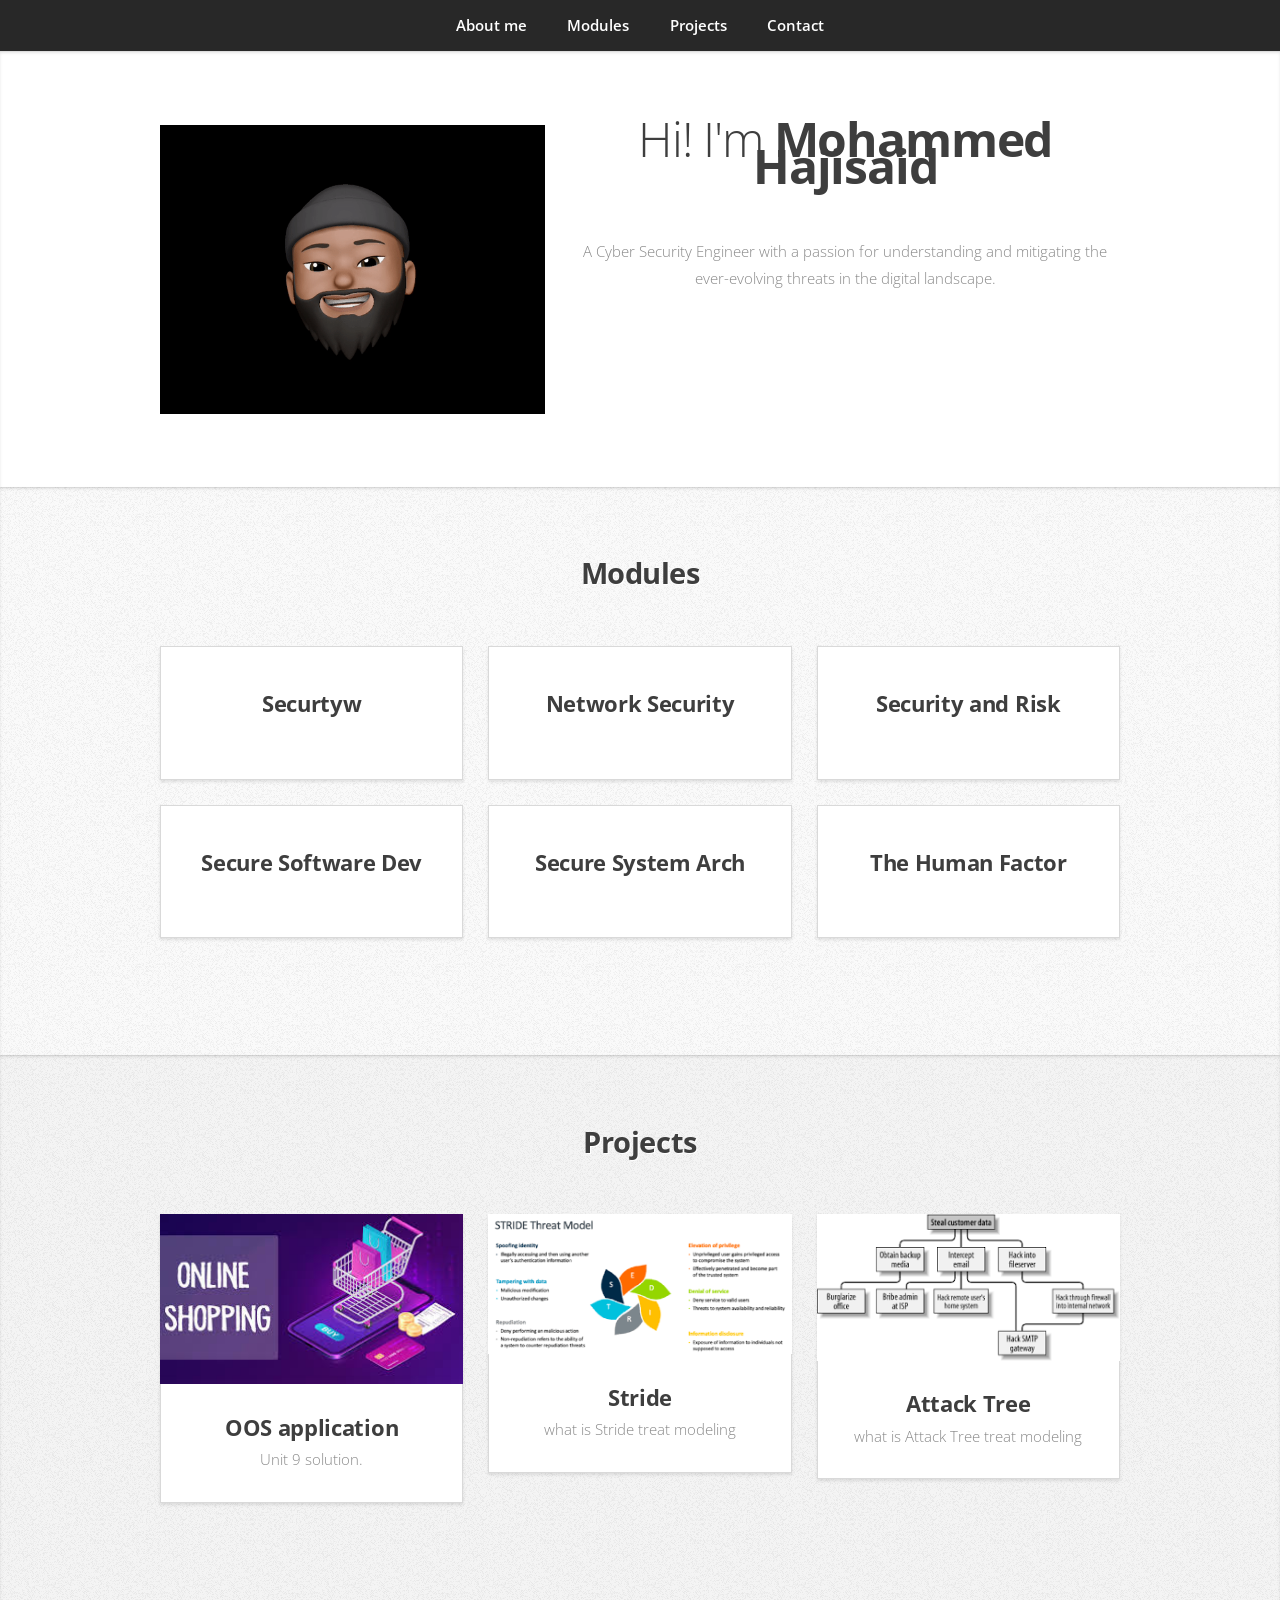
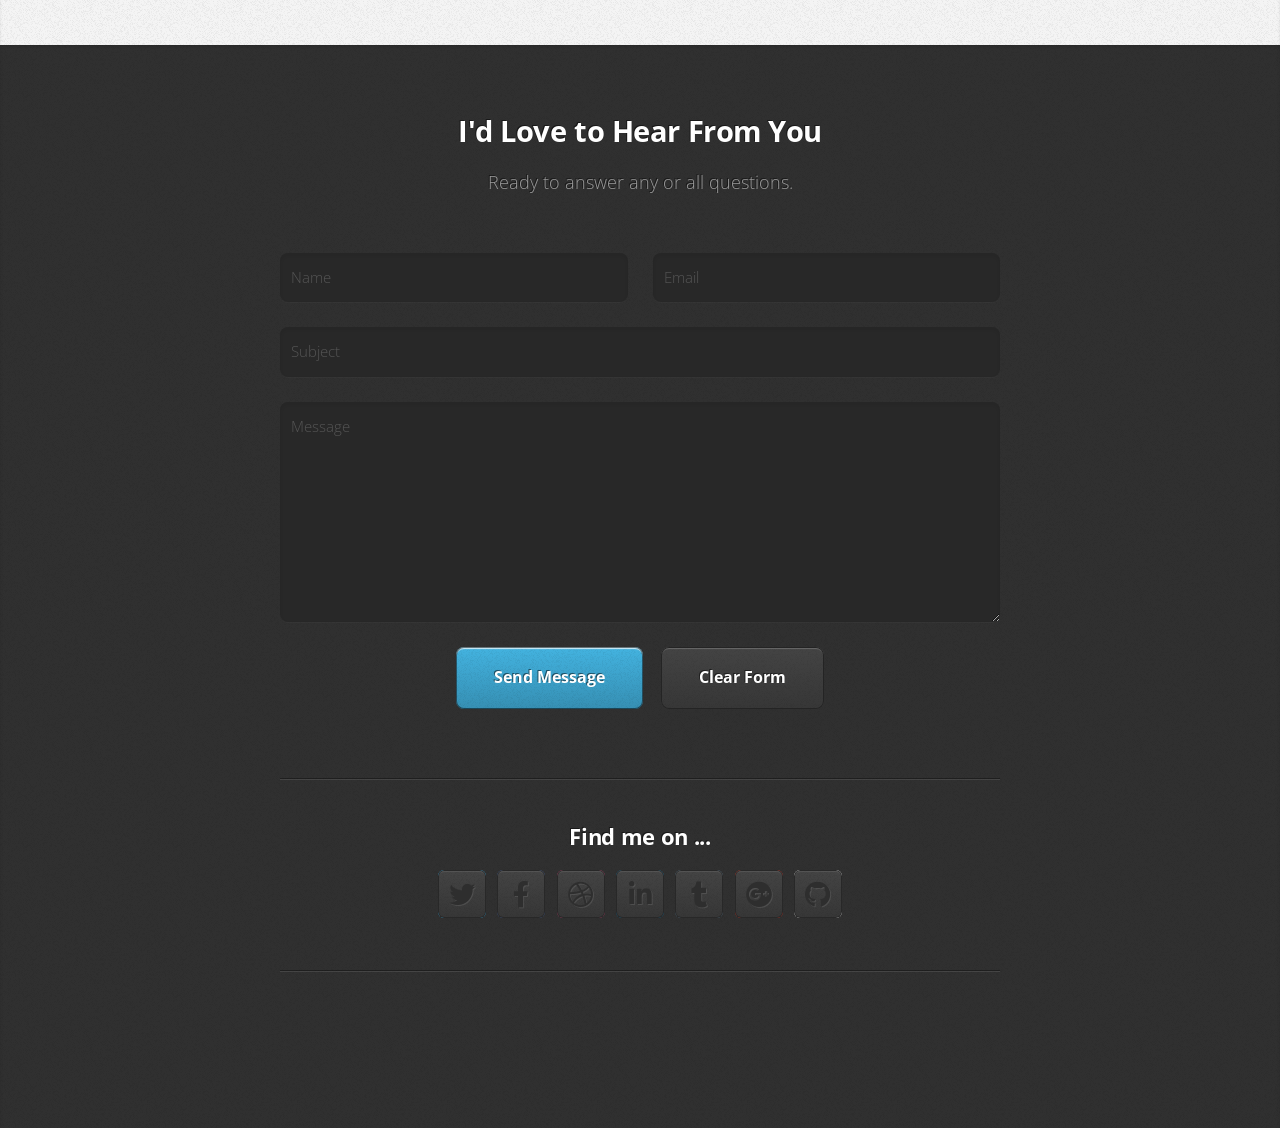
==== commit 16a2bf9f: "draft" ====
--- a/index.html
+++ b/index.html
@@ -51,7 +51,7 @@
 							<section class="box style1">
 								<!--span class="icon featured fa-comments"></span-->
 								<!--span class="image fit"><img src="images/pic14.png" alt="" /></span-->
-								<h3>Research Methods and Profestional Practice</h3>
+								<h3>Securtyw</h3>
 								<!--p> v.                                                       . </p-->
 							</section>
 						</div>
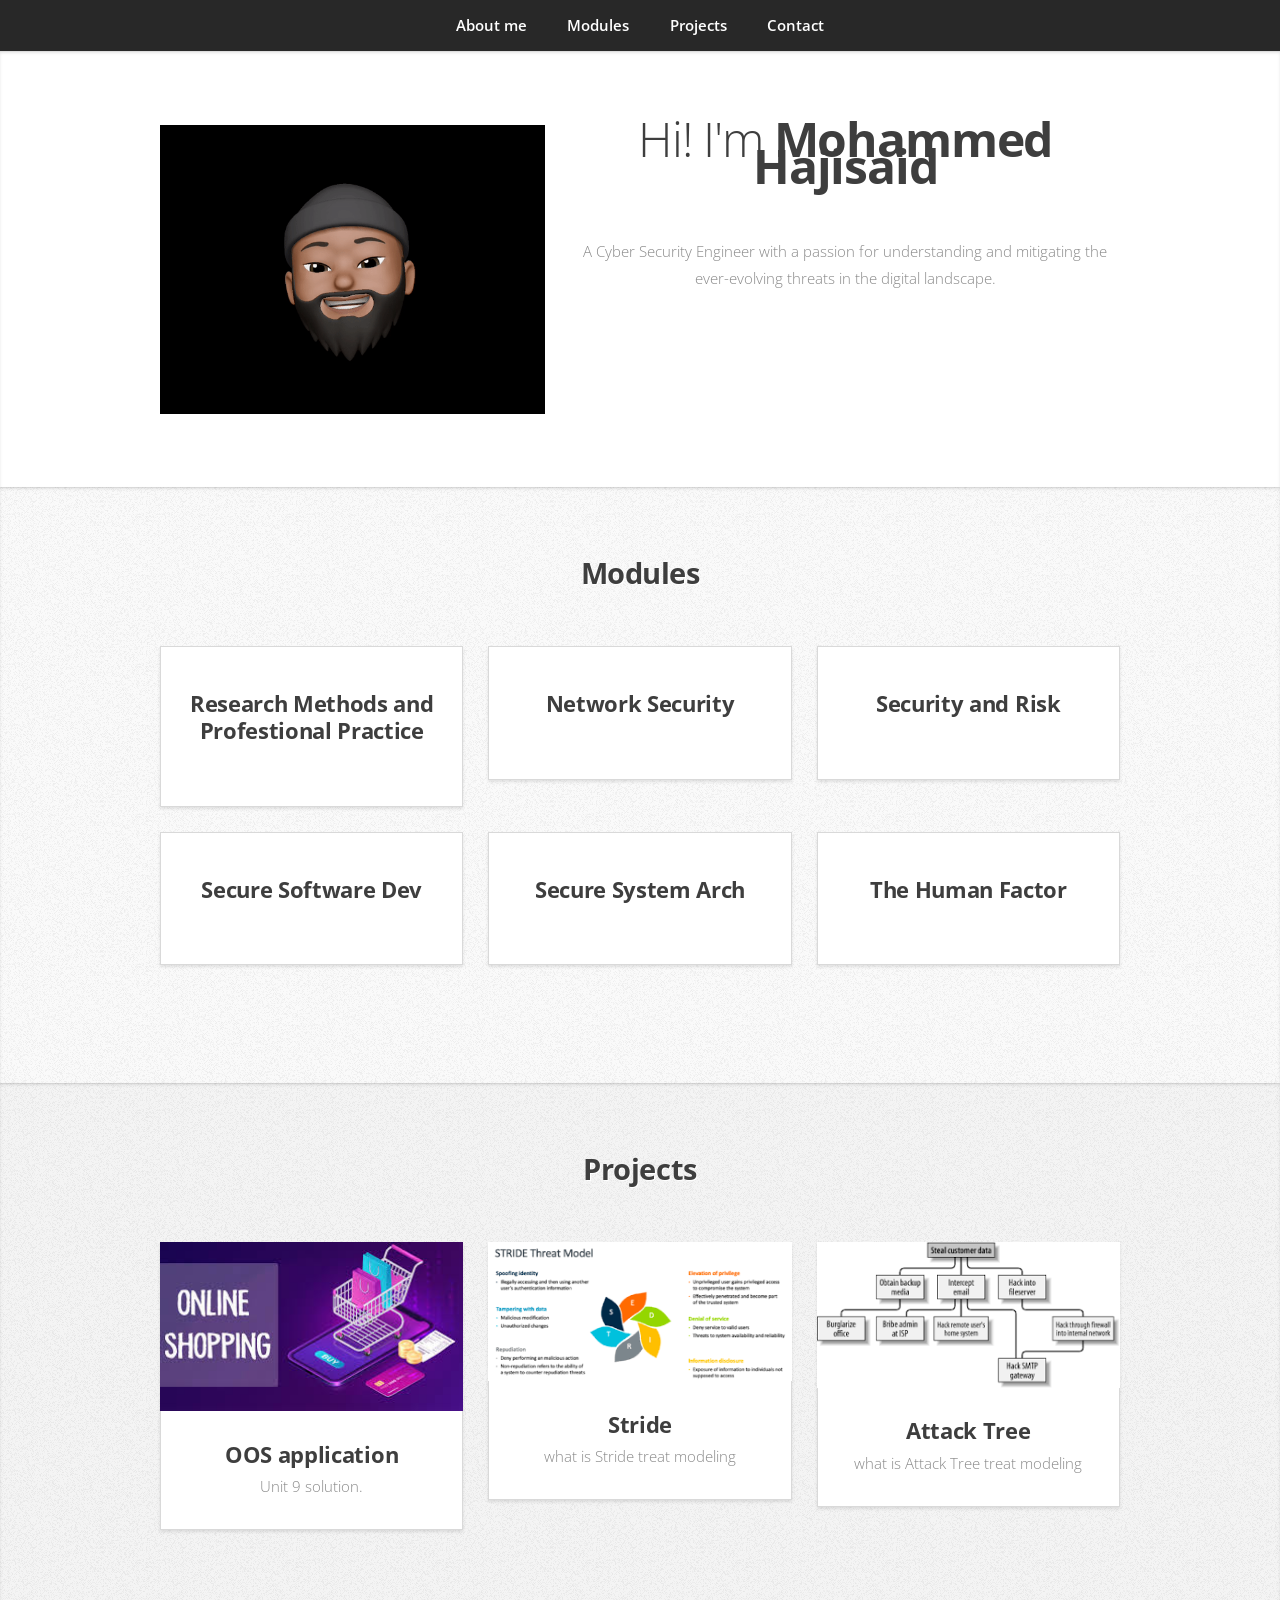
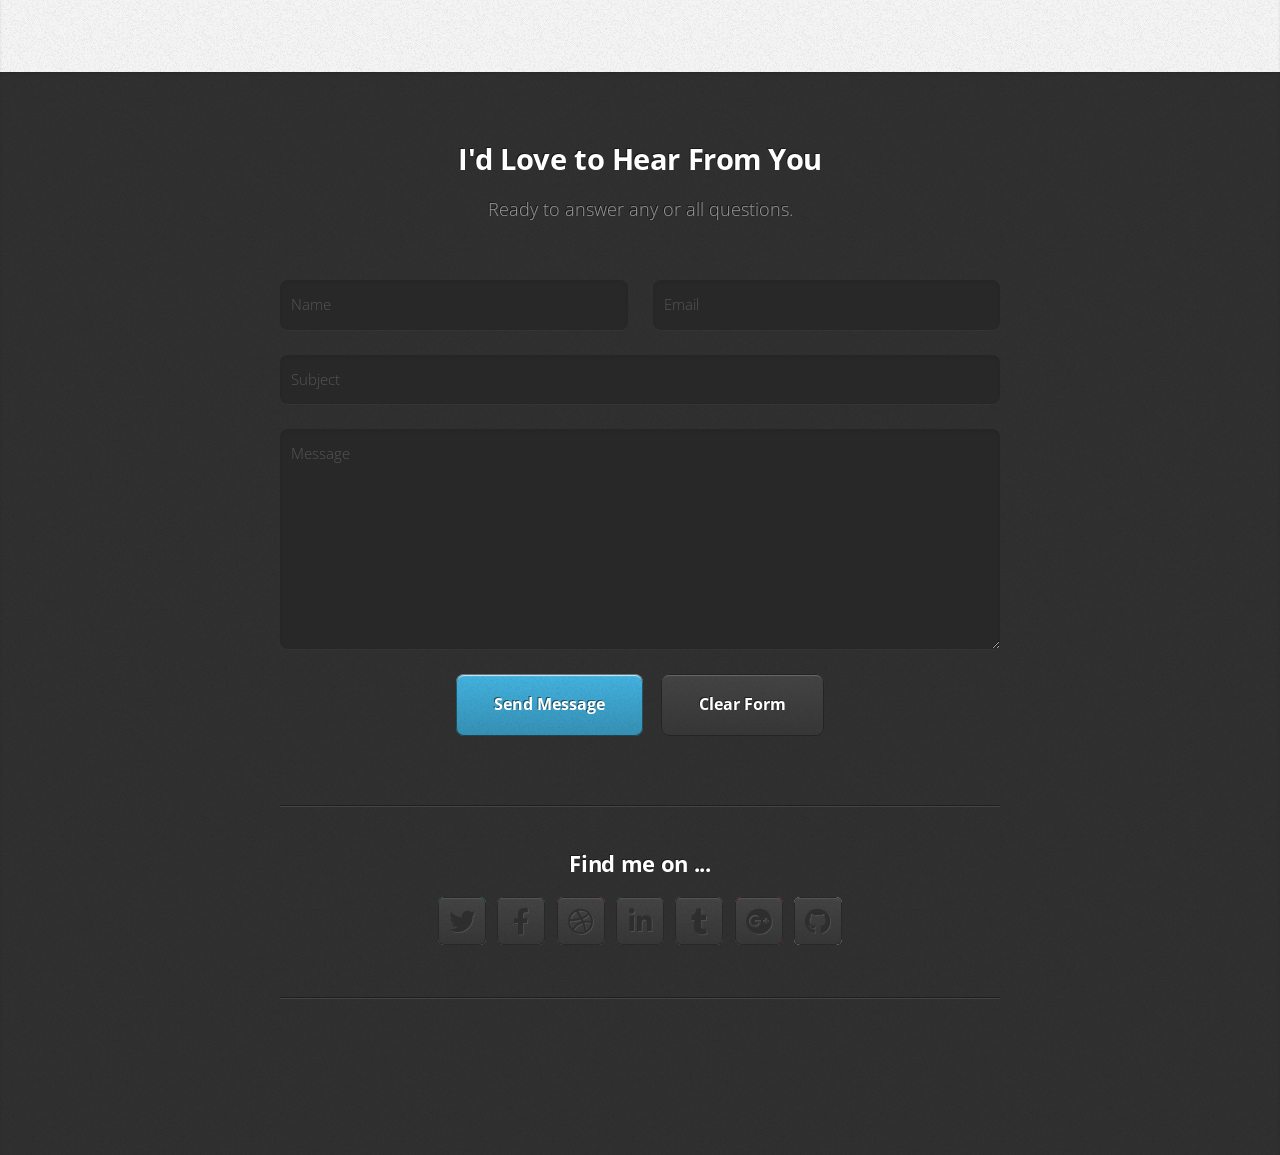
==== commit 797bc50a: "draft2" ====
--- a/index.html
+++ b/index.html
@@ -51,7 +51,7 @@
 							<section class="box style1">
 								<!--span class="icon featured fa-comments"></span-->
 								<!--span class="image fit"><img src="images/pic14.png" alt="" /></span-->
-								<h3>Securtyw</h3>
+								<h3>Research Methods and Profestional Practice</h3>
 								<!--p> v.                                                       . </p-->
 							</section>
 						</div>
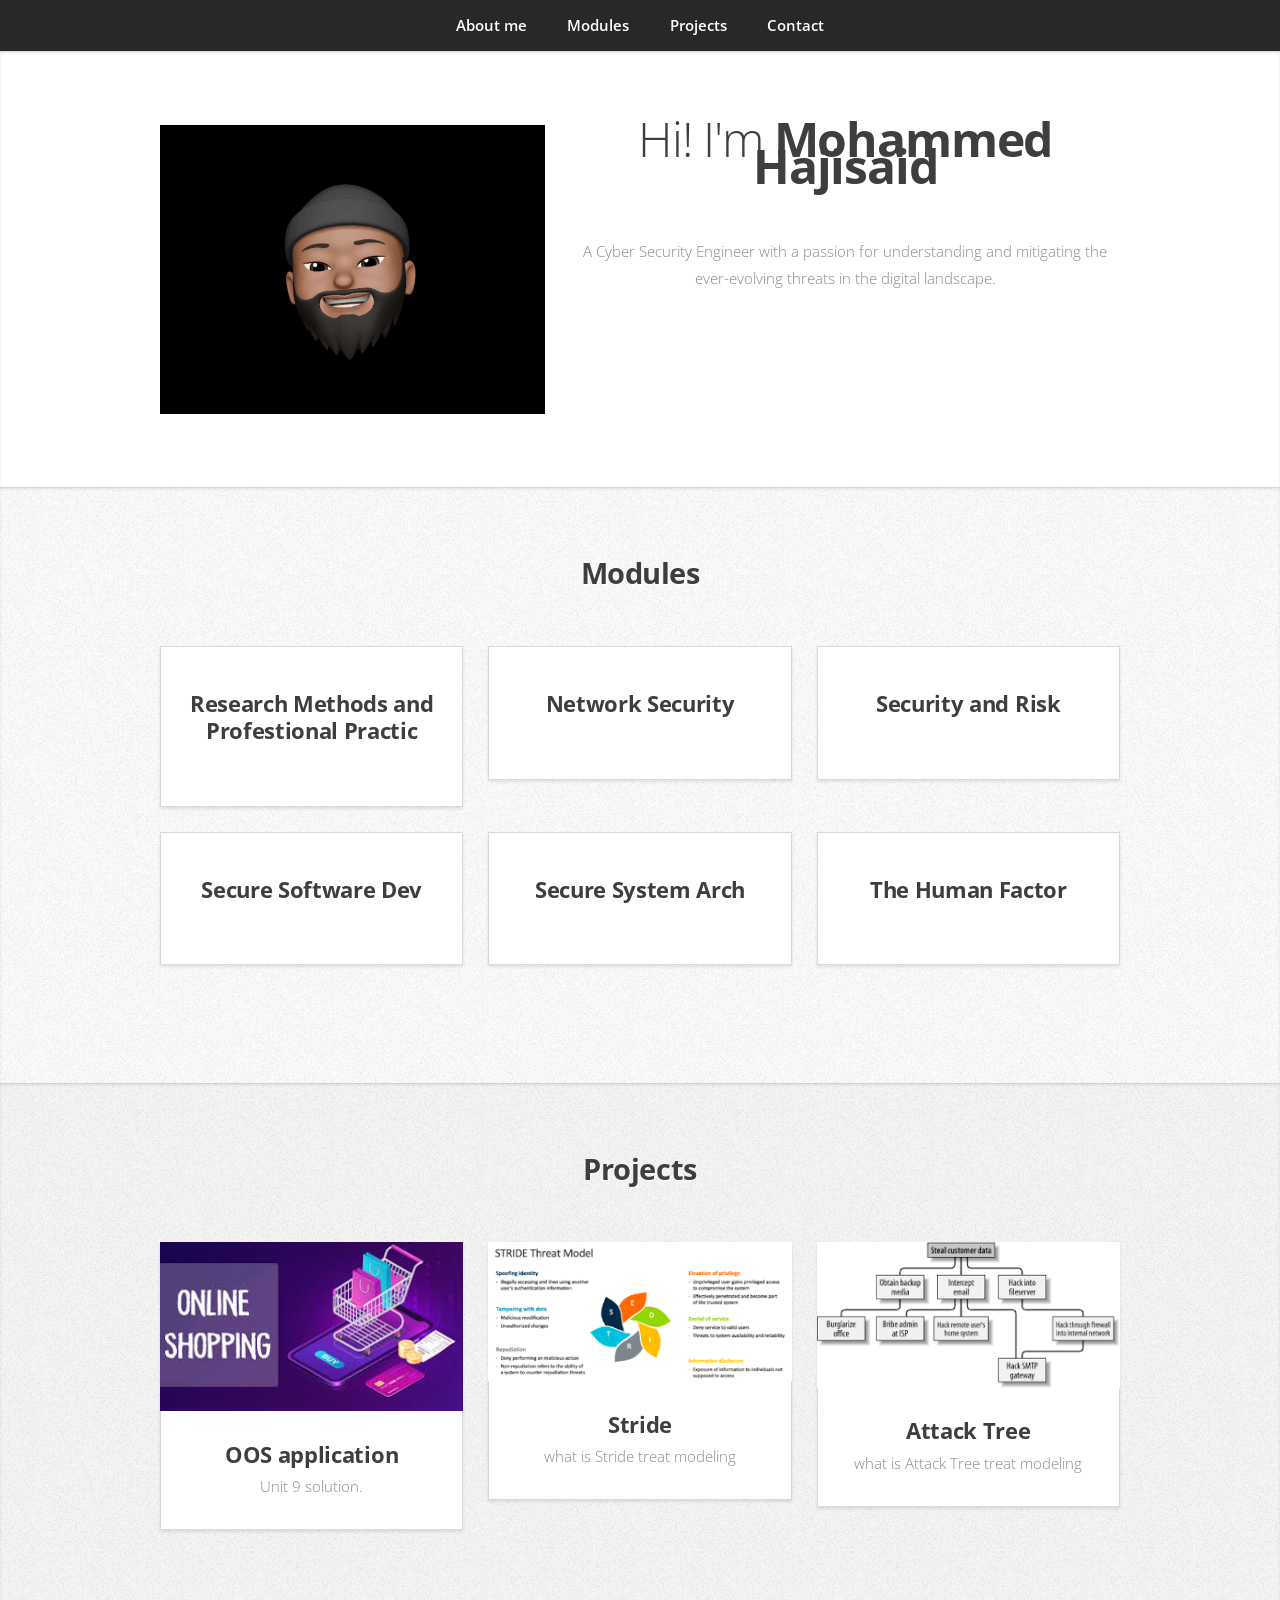
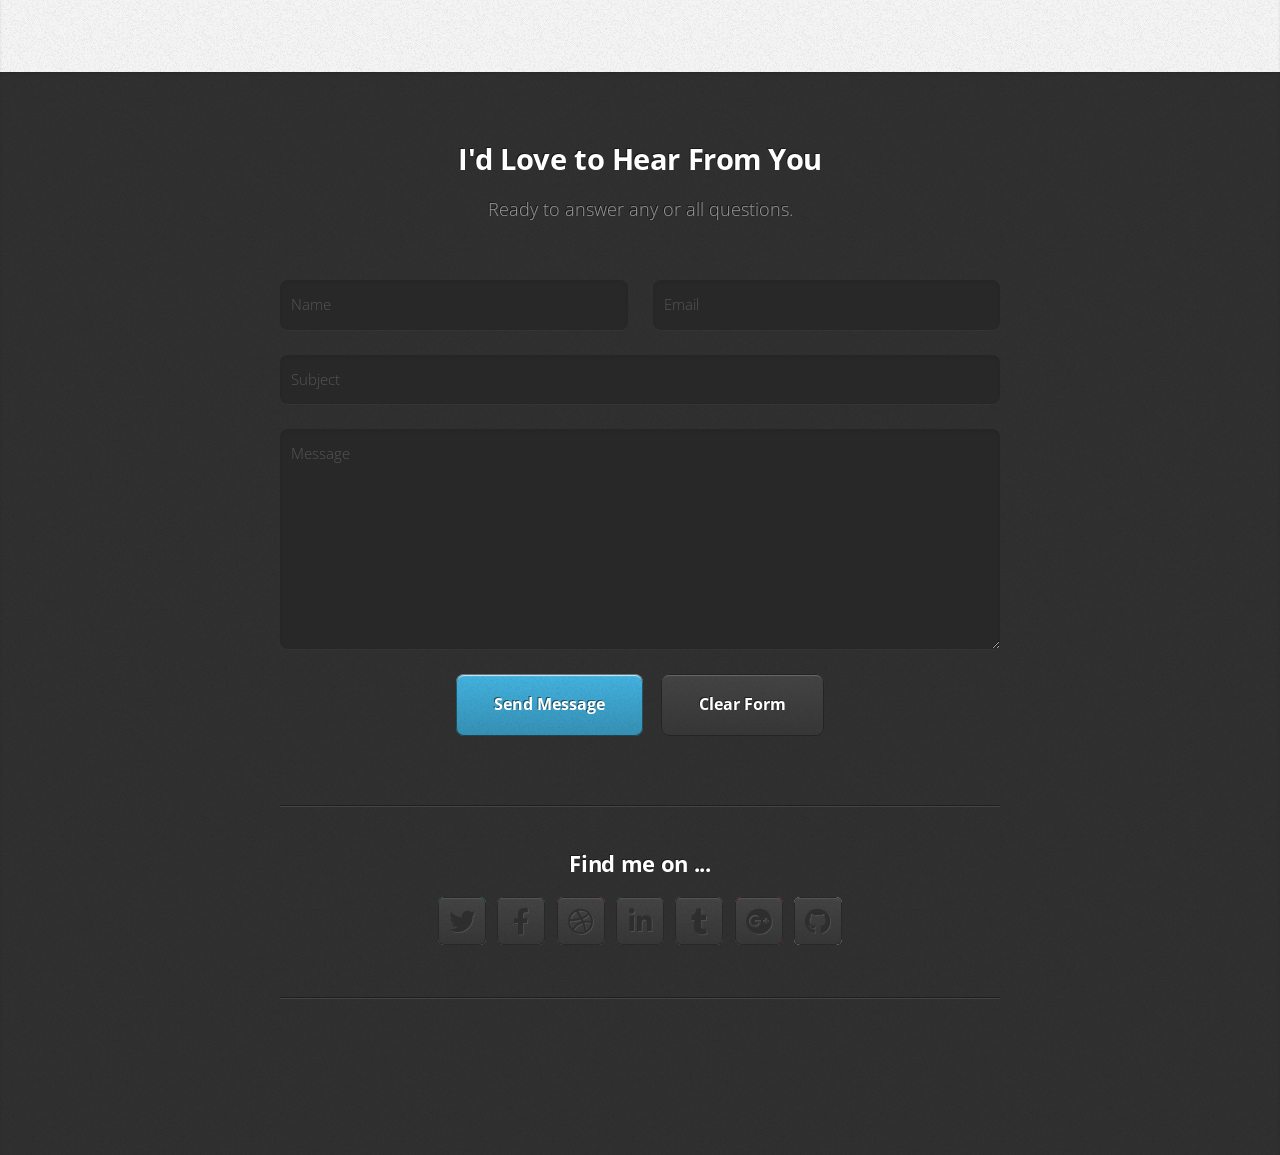
==== commit f3c2ba1b: "rrrr3" ====
--- a/index.html
+++ b/index.html
@@ -51,7 +51,7 @@
 							<section class="box style1">
 								<!--span class="icon featured fa-comments"></span-->
 								<!--span class="image fit"><img src="images/pic14.png" alt="" /></span-->
-								<h3>Research Methods and Profestional Practice</h3>
+								<h3>Research Methods and Profestional Practic</h3>
 								<!--p> v.                                                       . </p-->
 							</section>
 						</div>
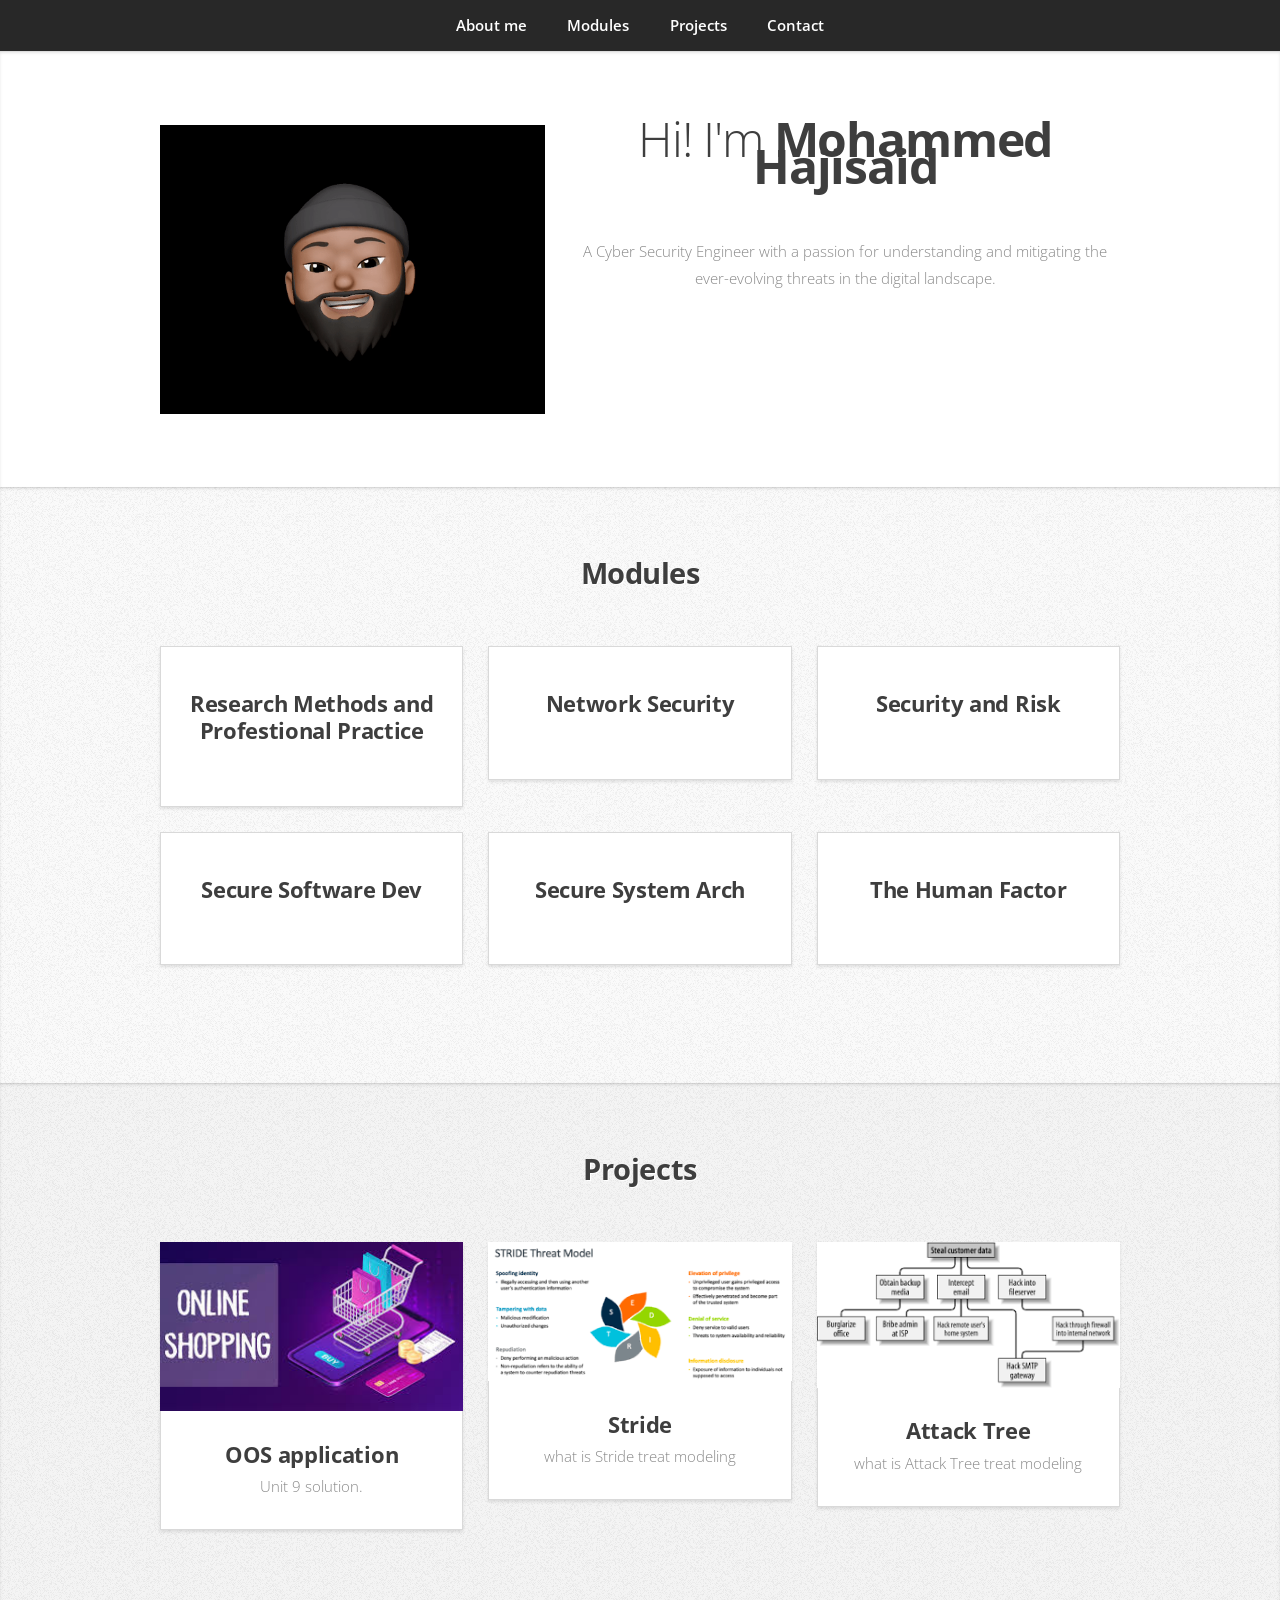
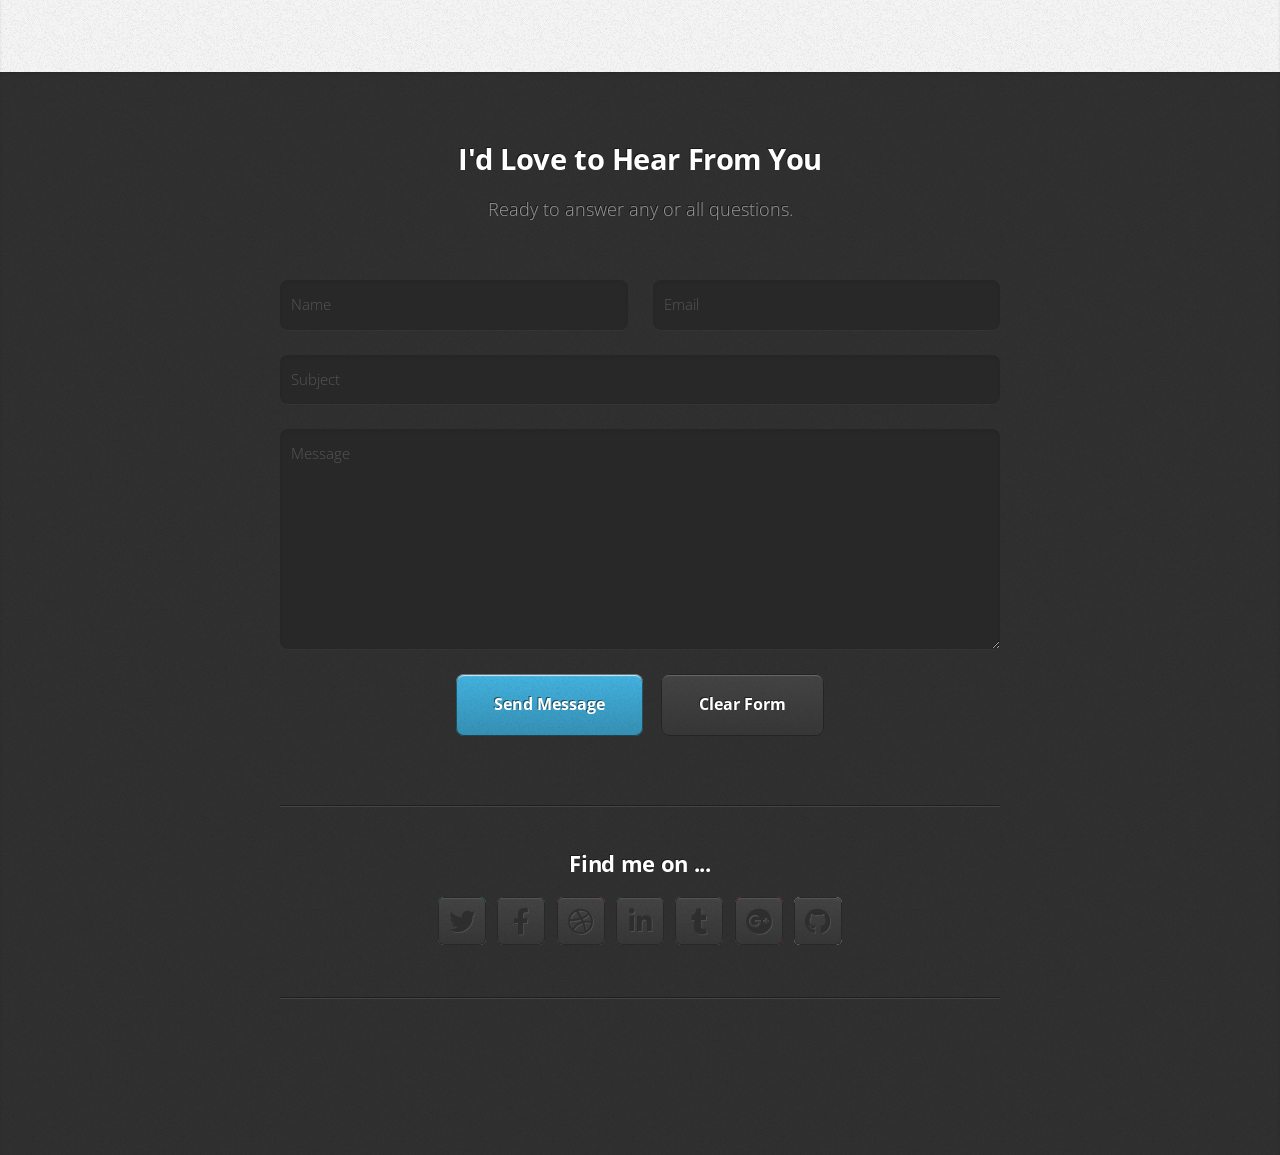
==== commit f4c984a8: "e addin" ====
--- a/index.html
+++ b/index.html
@@ -51,7 +51,7 @@
 							<section class="box style1">
 								<!--span class="icon featured fa-comments"></span-->
 								<!--span class="image fit"><img src="images/pic14.png" alt="" /></span-->
-								<h3>Research Methods and Profestional Practic</h3>
+								<h3>Research Methods and Profestional Practice</h3>
 								<!--p> v.                                                       . </p-->
 							</section>
 						</div>
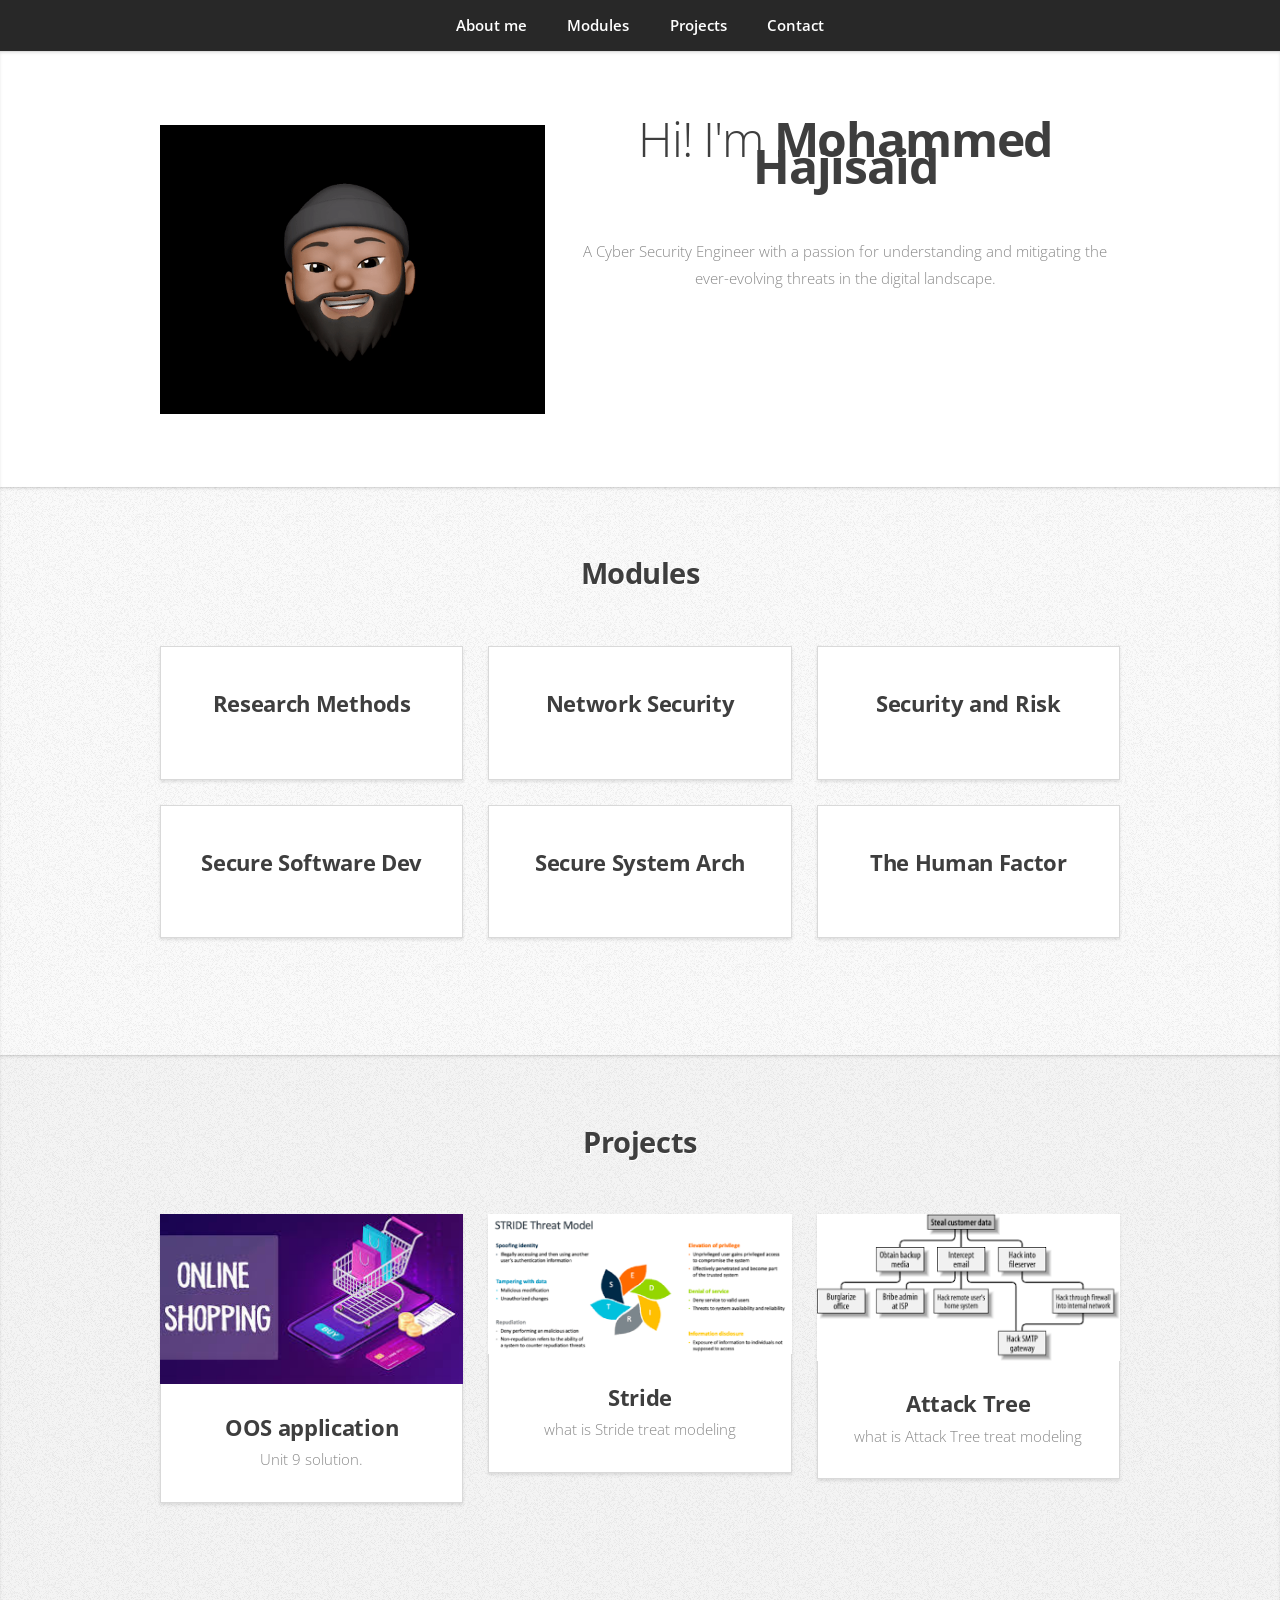
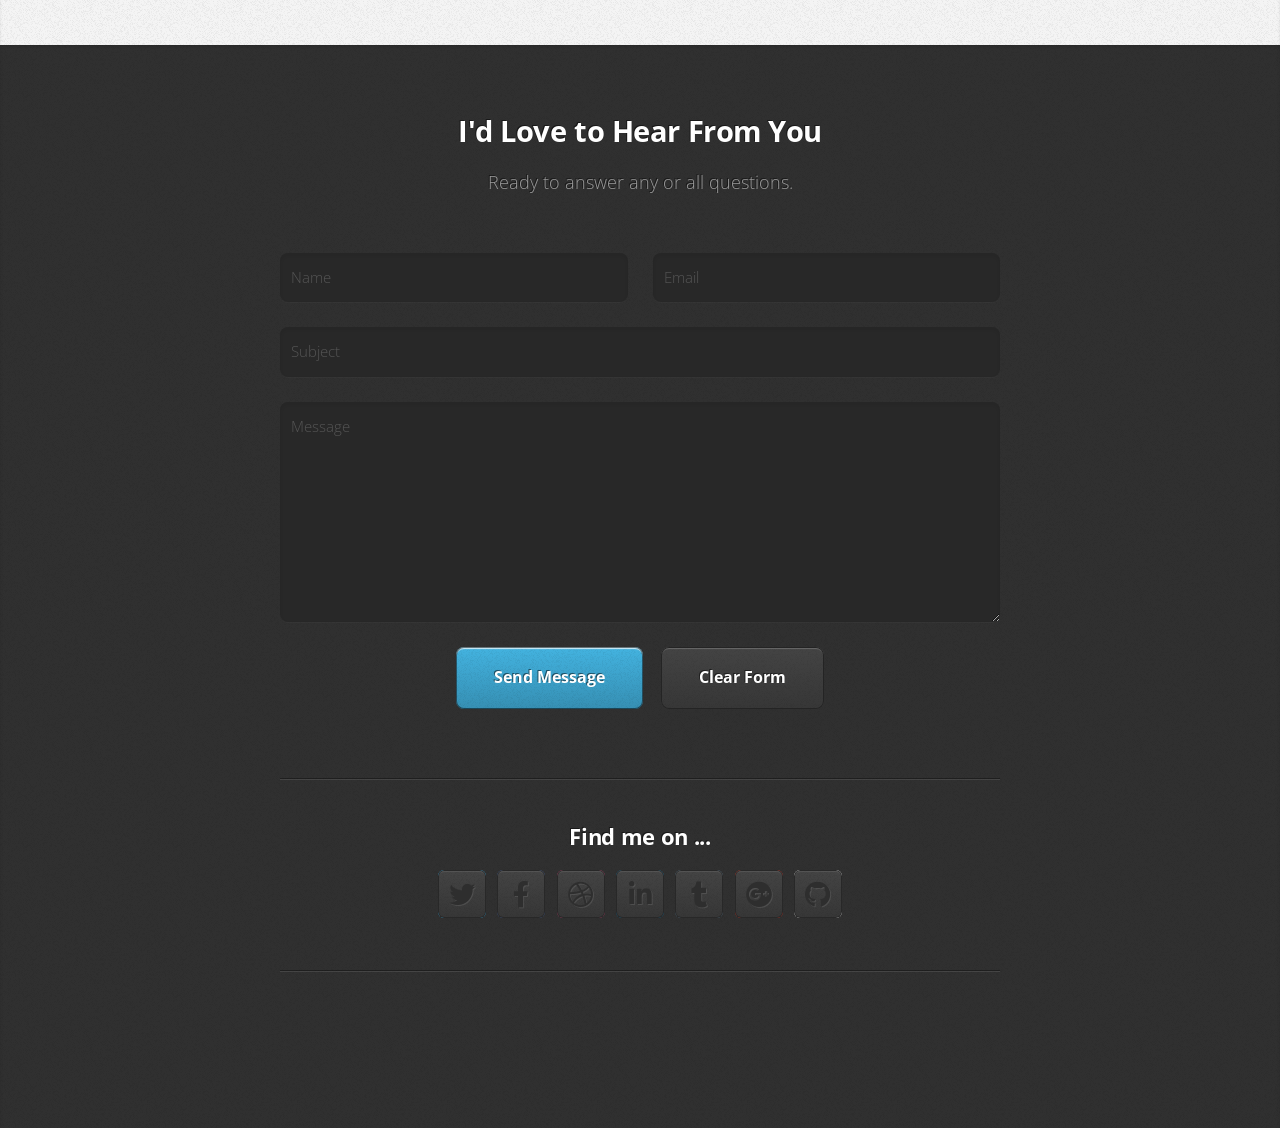
==== commit 3afa3039: "new foldrr" ====
--- a/index.html
+++ b/index.html
@@ -51,7 +51,7 @@
 							<section class="box style1">
 								<!--span class="icon featured fa-comments"></span-->
 								<!--span class="image fit"><img src="images/pic14.png" alt="" /></span-->
-								<h3>Research Methods and Profestional Practice</h3>
+								<h3>Research Methods</h3>
 								<!--p> v.                                                       . </p-->
 							</section>
 						</div>
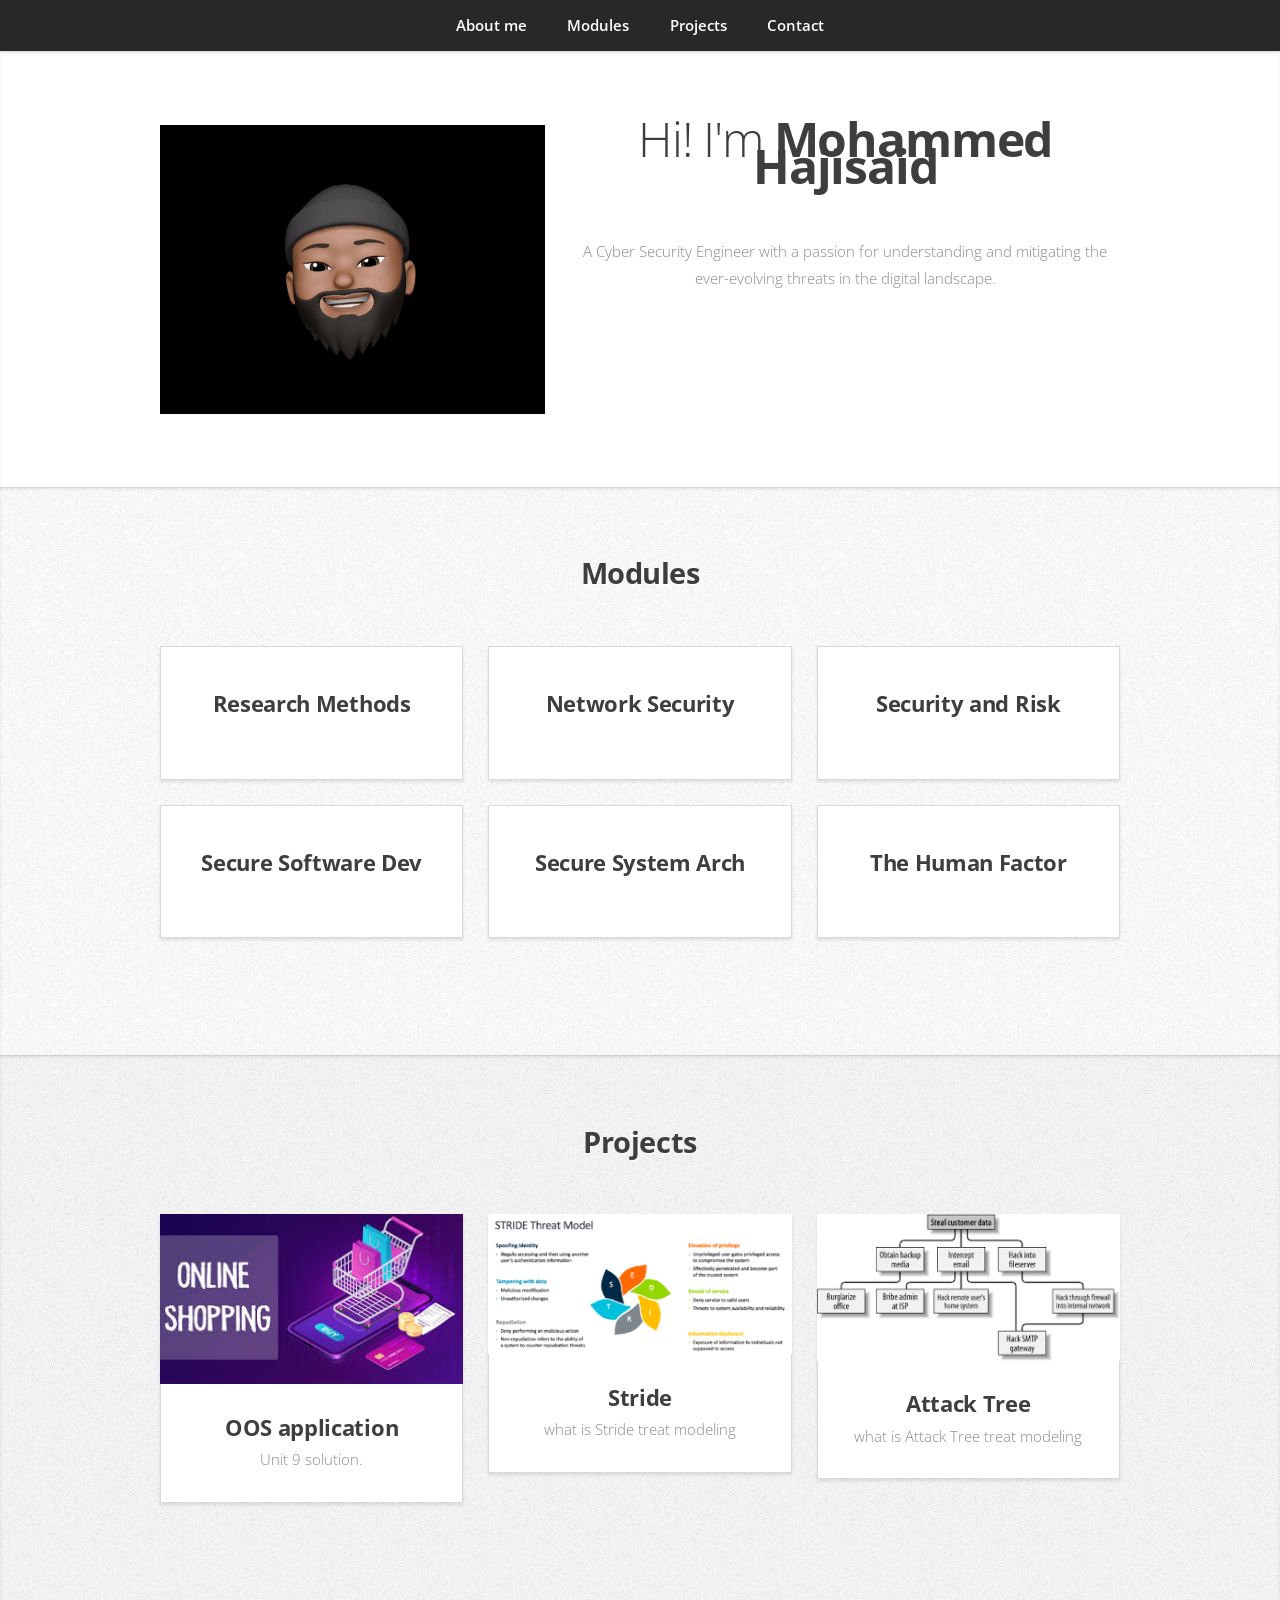
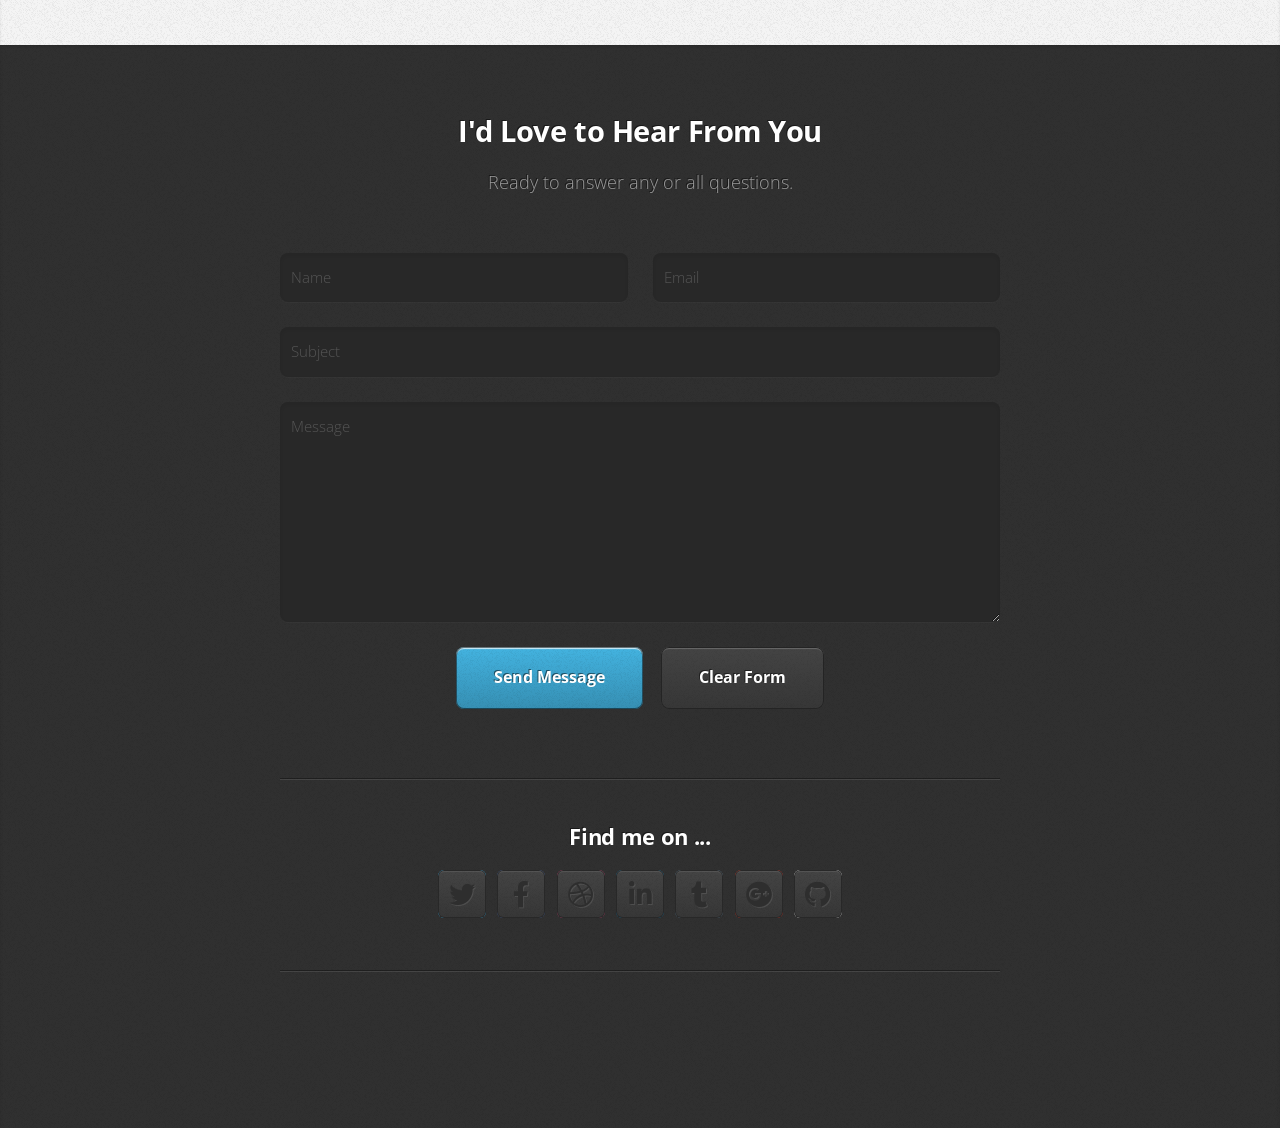
==== commit 980504da: "Rmpp units" ====
--- a/index.html
+++ b/index.html
@@ -51,7 +51,7 @@
 							<section class="box style1">
 								<!--span class="icon featured fa-comments"></span-->
 								<!--span class="image fit"><img src="images/pic14.png" alt="" /></span-->
-								<h3>Research Methods</h3>
+								<h3><a href="RMPP/Risk index.html"></a>Research Methods</h3>
 								<!--p> v.                                                       . </p-->
 							</section>
 						</div>
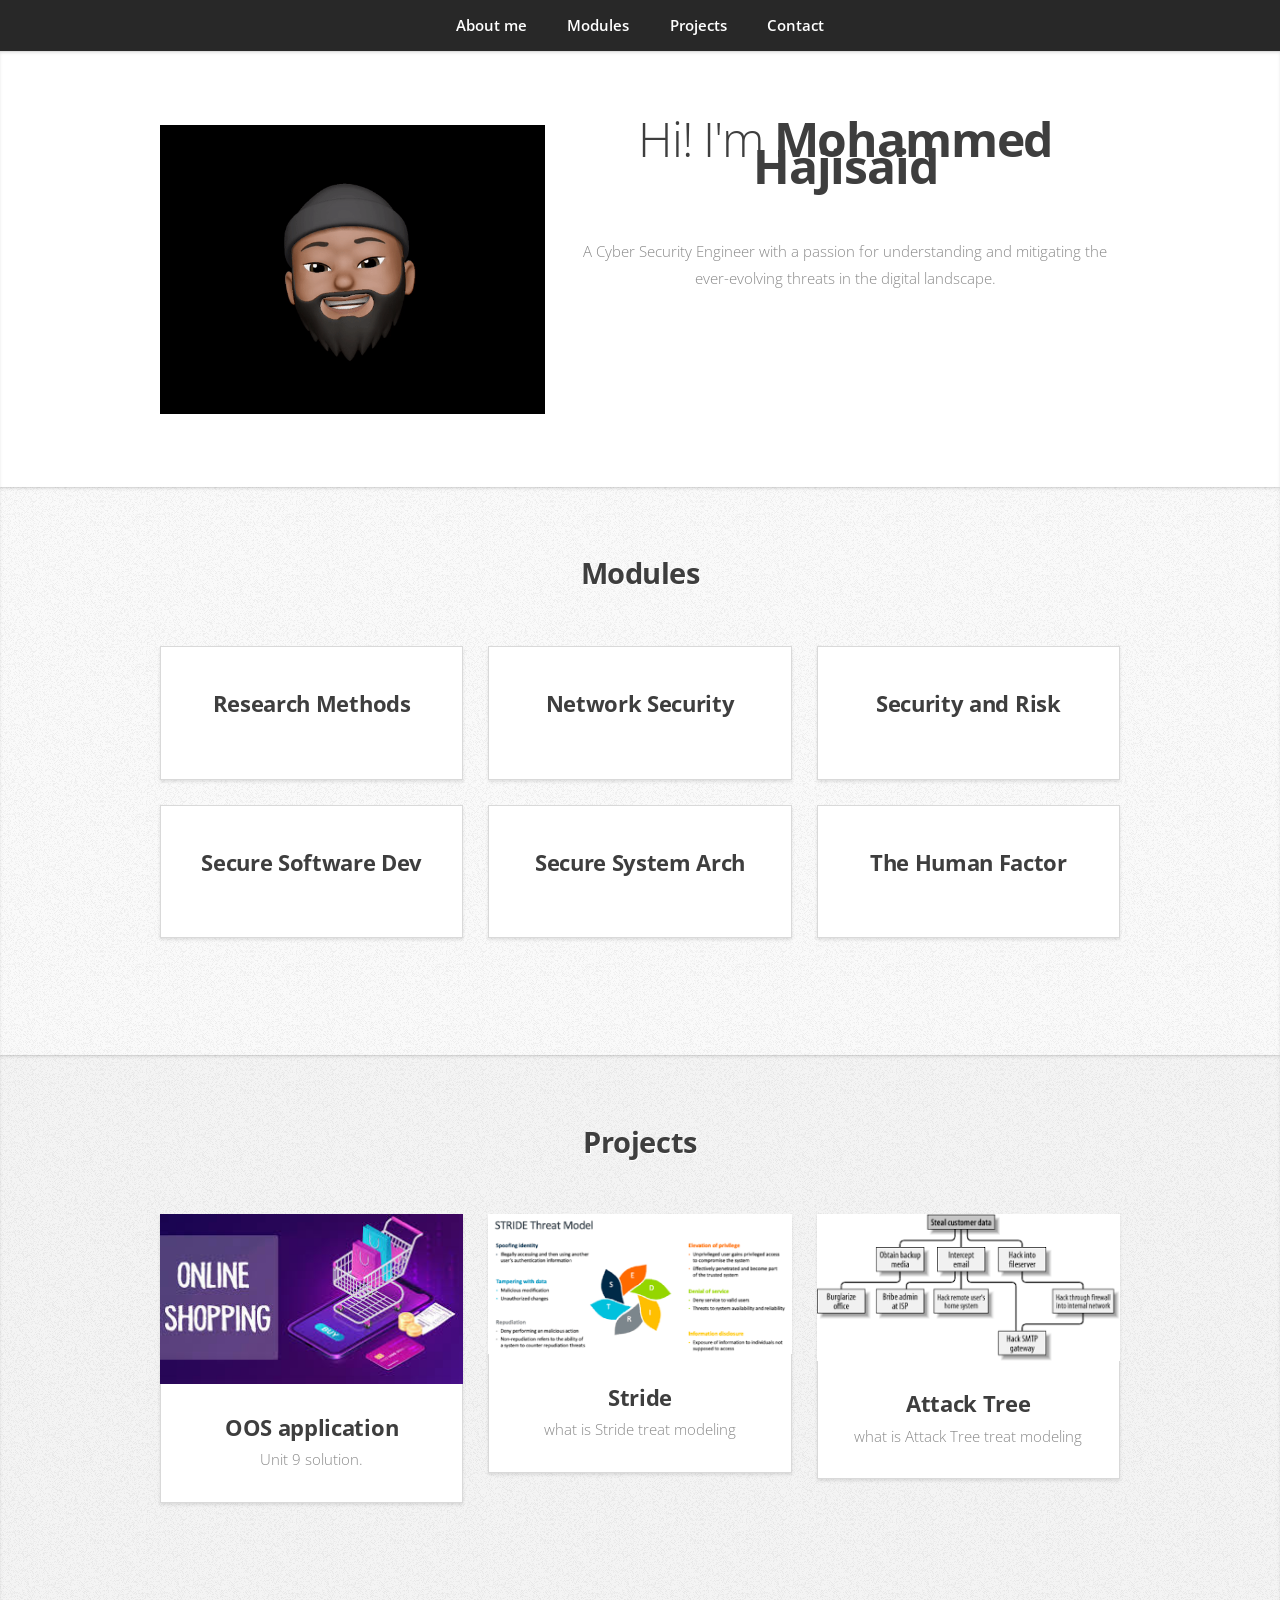
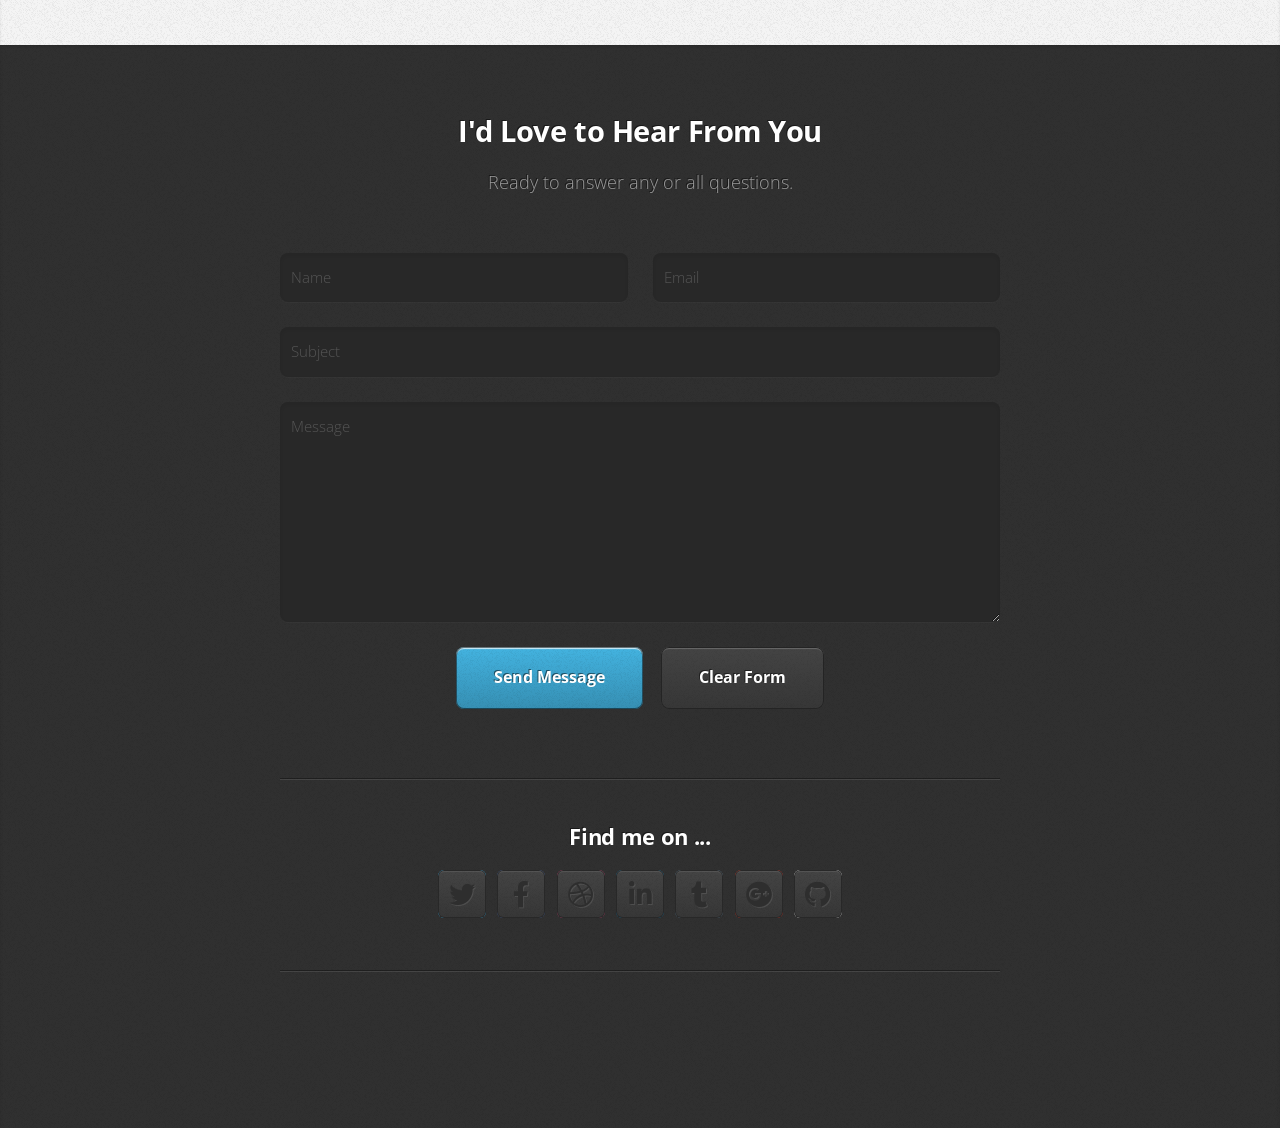
==== commit 73aa4d18: "rmmp" ====
--- a/index.html
+++ b/index.html
@@ -51,7 +51,7 @@
 							<section class="box style1">
 								<!--span class="icon featured fa-comments"></span-->
 								<!--span class="image fit"><img src="images/pic14.png" alt="" /></span-->
-								<h3><a href="RMPP/Risk index.html"></a>Research Methods</h3>
+								<h3><a href="RMPP/Risk index.html"> Research Methods </a></h3>
 								<!--p> v.                                                       . </p-->
 							</section>
 						</div>
